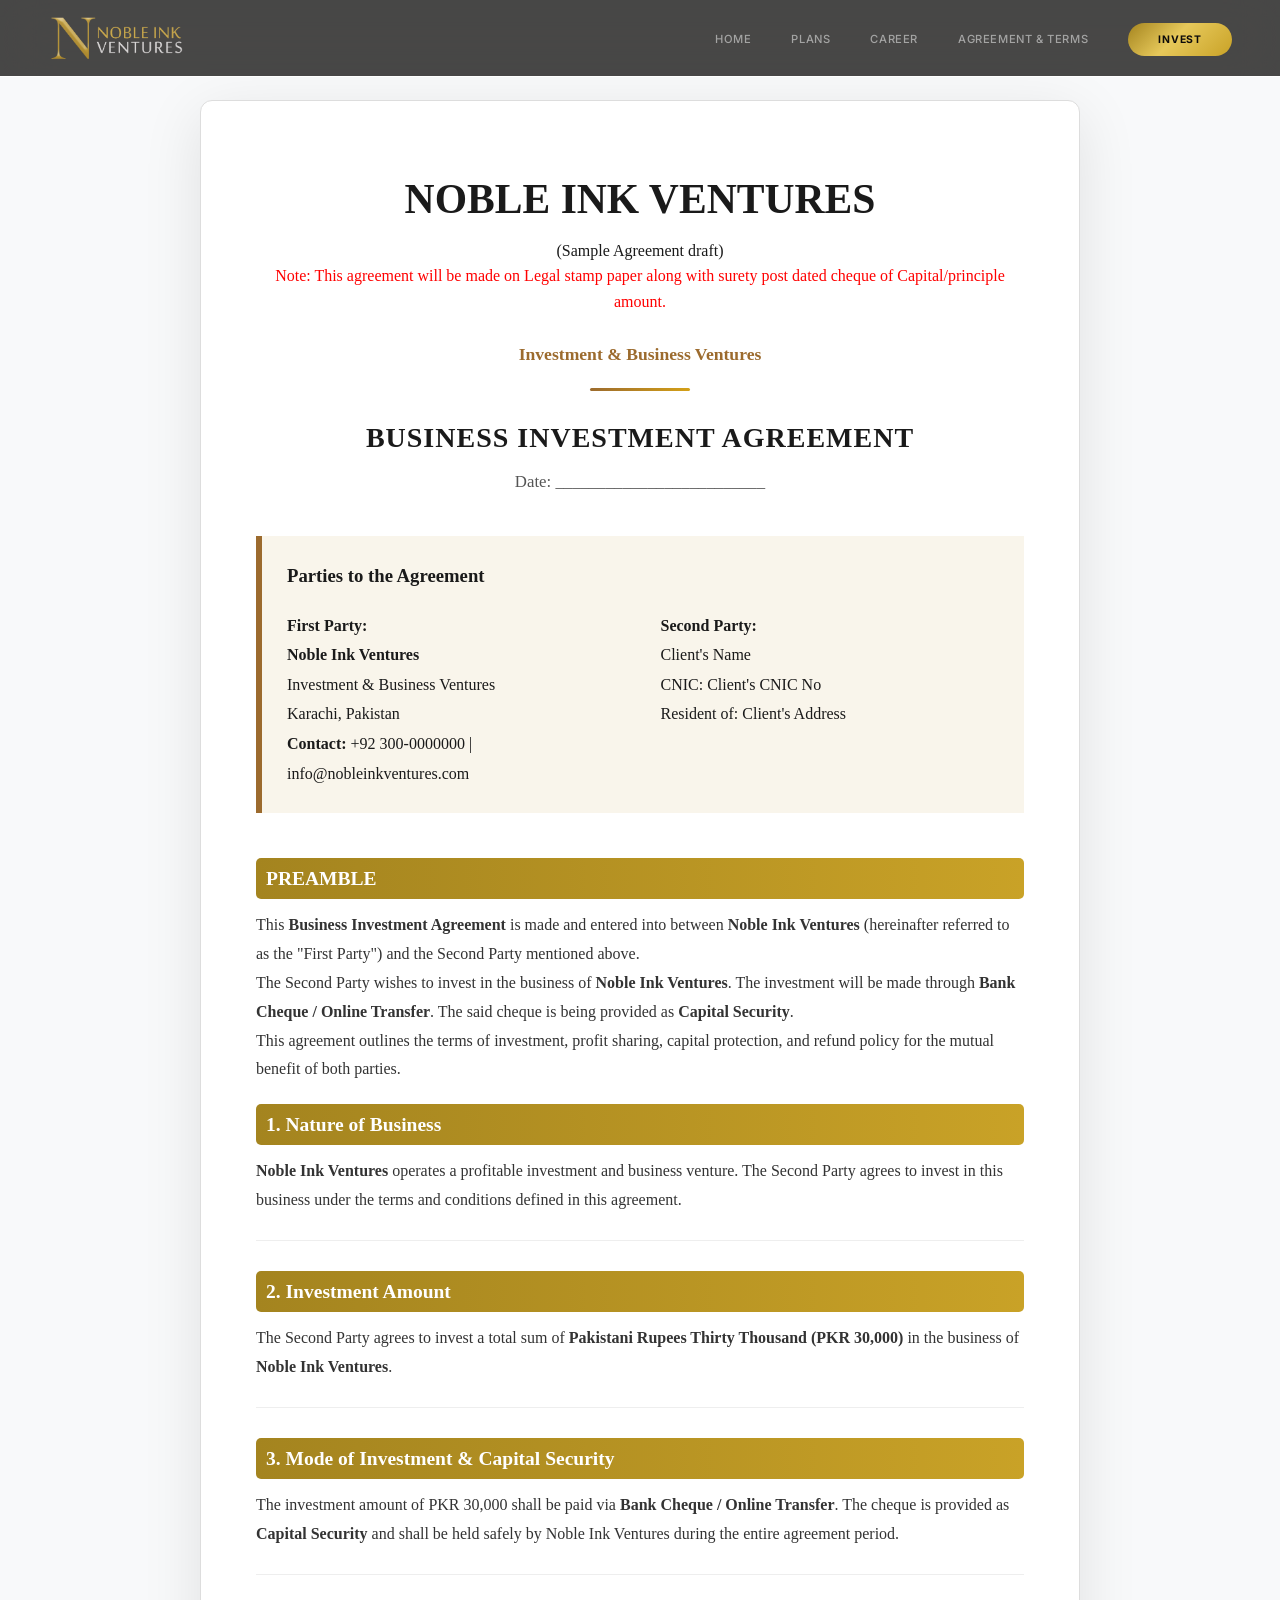
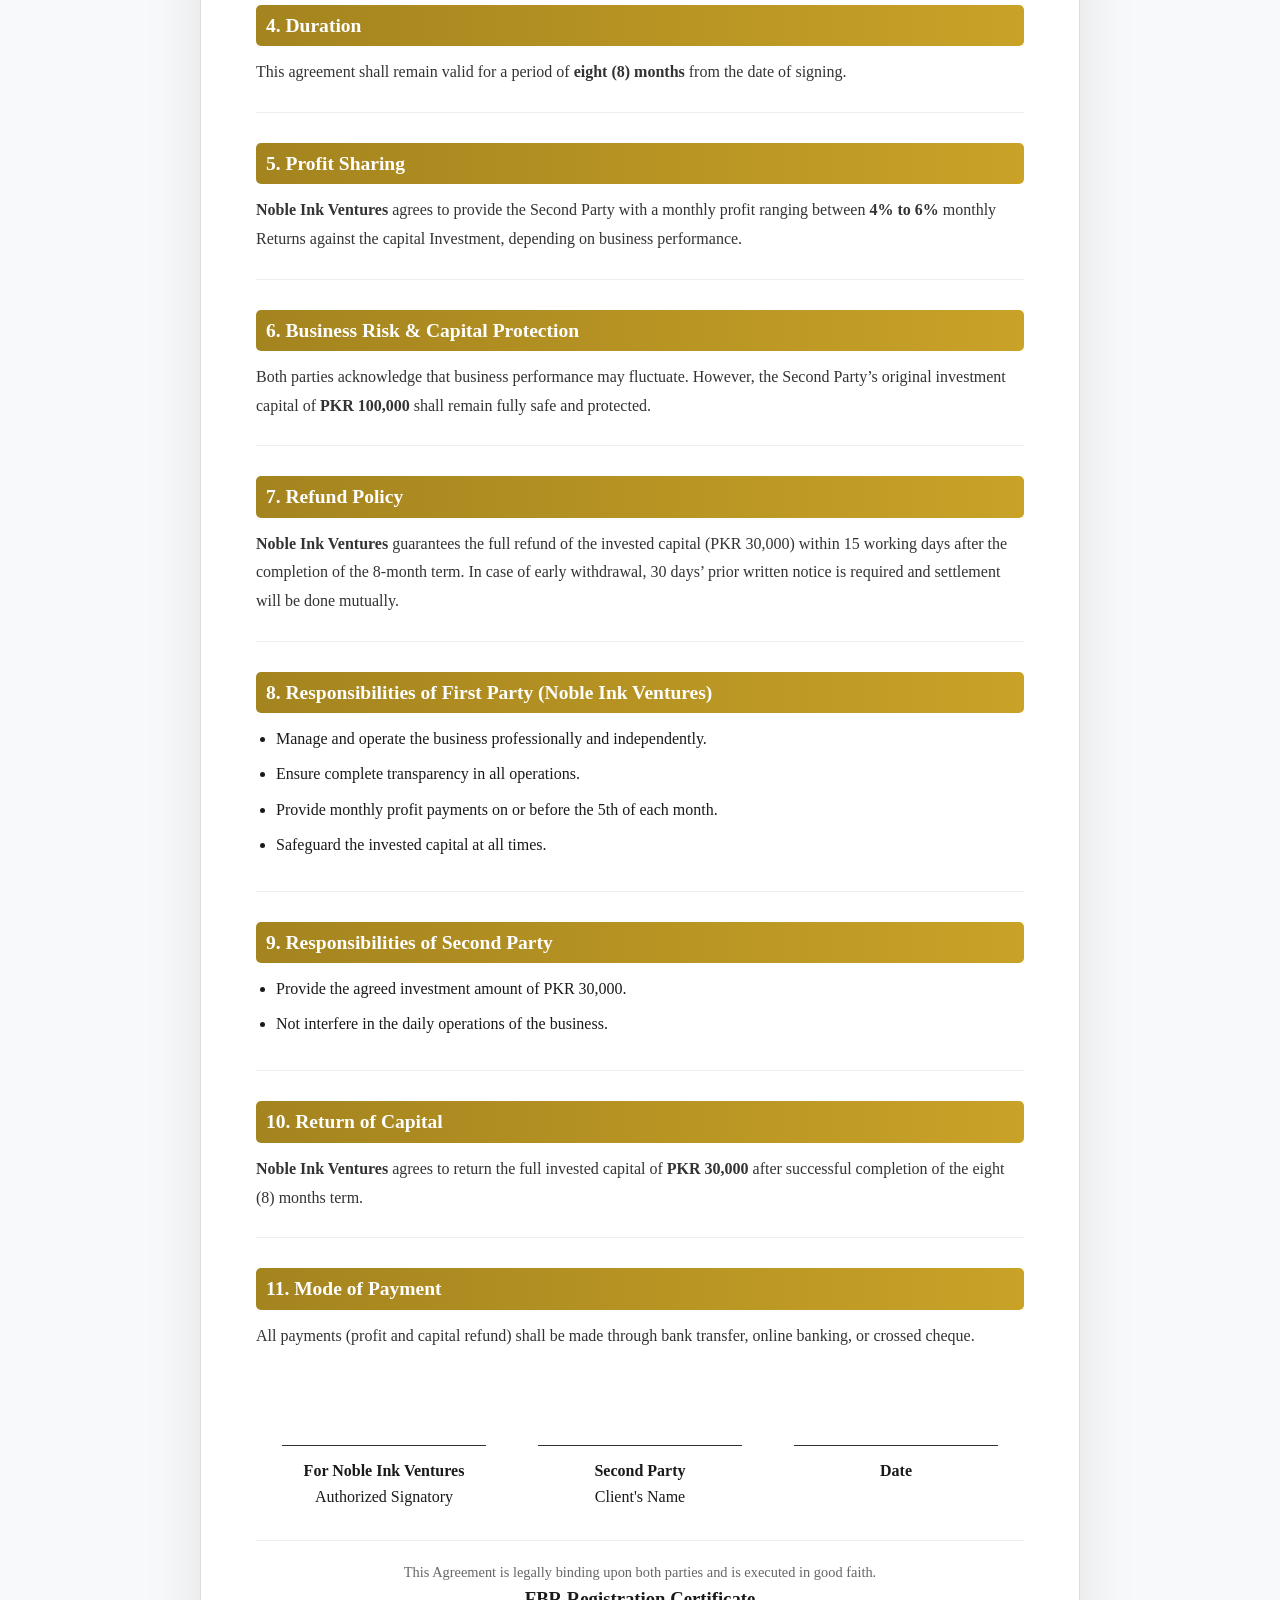
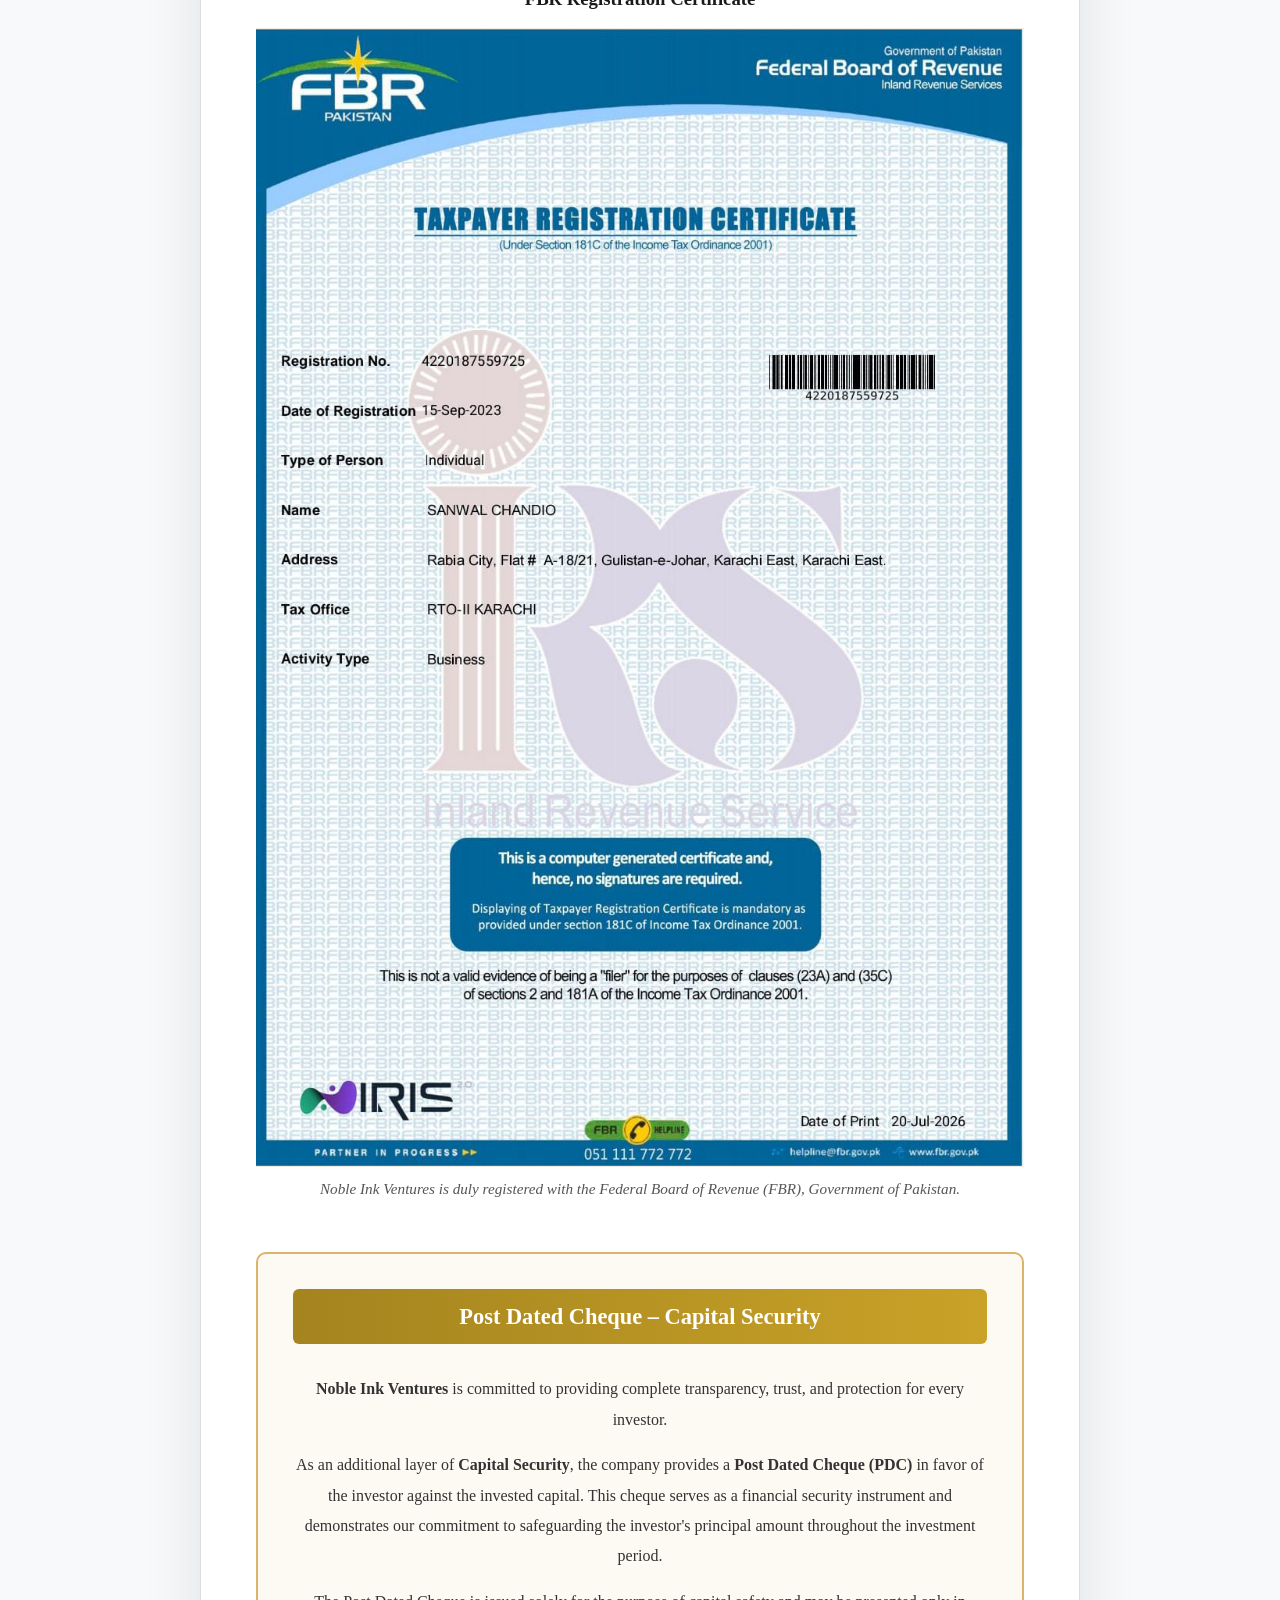
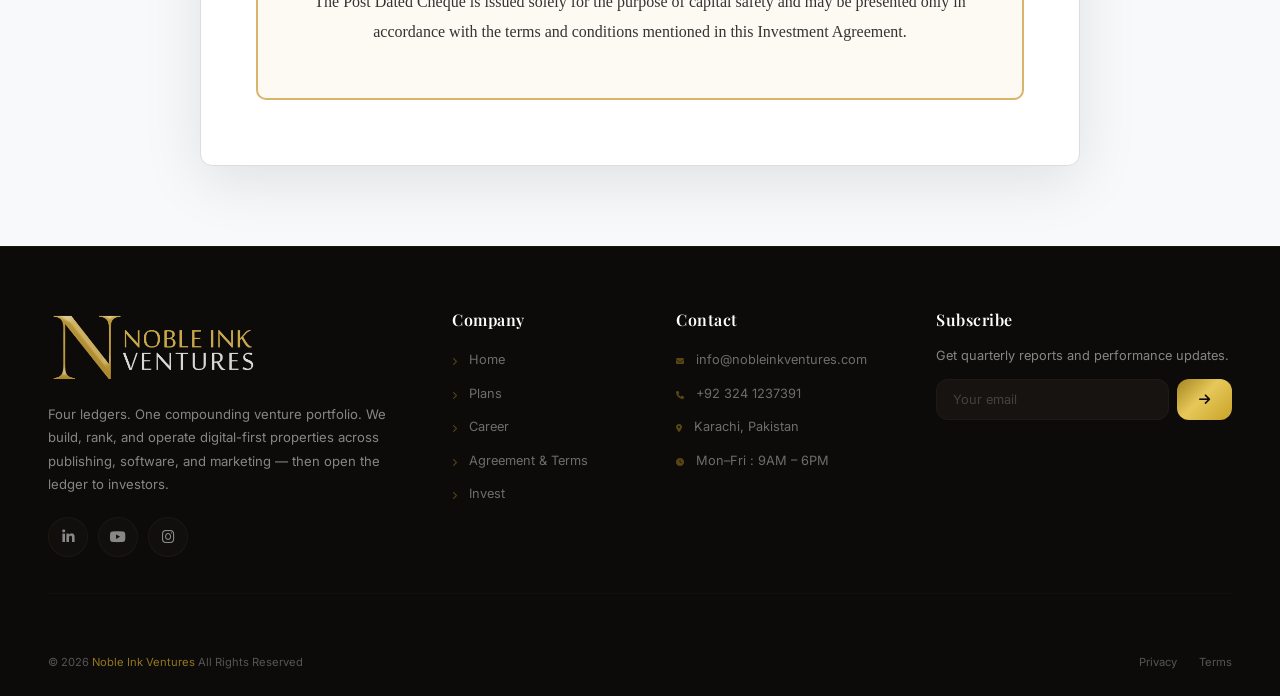
==== agreement-and-terms.html @ e8845a48 "Add files via upload" ====
<!DOCTYPE html>
<html lang="en">
<head>
    <meta charset="UTF-8" />
    <meta name="viewport" content="width=device-width, initial-scale=1.0" />
    <title>Noble Ink Ventures — Four Ledgers. One Portfolio.</title>

    <!-- Font Awesome 6 -->
    <link rel="stylesheet" href="https://cdnjs.cloudflare.com/ajax/libs/font-awesome/6.0.0-beta3/css/all.min.css" />

    <!-- Google Fonts -->
    <link rel="preconnect" href="https://fonts.googleapis.com" />
    <link rel="preconnect" href="https://fonts.gstatic.com" crossorigin />
    <link href="https://fonts.googleapis.com/css2?family=Playfair+Display:ital,wght@0,400;0,500;0,600;0,700;0,800;0,900;1,400;1,600;1,700&family=Inter:wght@300;400;500;600;700;800;900&family=Cormorant+Garamond:ital,wght@0,500;0,600;1,500&display=swap" rel="stylesheet" />

   <link rel="stylesheet" href="style.css">
</head>
<body>

    <!-- ========== NAVIGATION ========== -->
    <nav id="navbar" role="navigation" aria-label="Main navigation">
        <div class="container nav-inner">
            <a href="index.html" class="nav-logo" aria-label="Noble Ink Ventures Home">
                <img src="images/logo.png" alt="Noble Ink Ventures Logo" />
            </a>

            <ul class="nav-links" id="navLinks" role="menubar">
                <li role="none"><a href="index.html" role="menuitem" class="active">Home</a></li>
                <li role="none"><a href="plans.html" role="menuitem">Plans</a></li>
                <li role="none"><a href="#" role="menuitem">Career</a></li>
                <li role="none"><a href="agreement-and-terms.html" role="menuitem">Agreement & Terms</a></li>
                <li role="none"><a href="#" role="menuitem" class="nav-cta">Invest</a></li>
            </ul>

            <button class="nav-toggle" id="navToggle" aria-label="Toggle navigation" aria-expanded="false">
                <span></span>
                <span></span>
                <span></span>
            </button>
        </div>
    </nav>

    <!-- ============================================================
           LEGAL AGREEMENT (White Background)
        ============================================================ -->
<section class="legal-agreement" id="legal">
    <div class="container">
        <div class="legal-wrapper">
            
            <!-- Header -->
            <div class="legal-header">
                <h1>NOBLE INK VENTURES</h1>
                <span>(Sample Agreement draft)</span>
                <p style="color: red;">Note: This agreement will be made on Legal stamp paper along with surety post dated cheque of Capital/principle amount.</p> <br>
                <p class="legal-subtitle">Investment & Business Ventures</p>
                <div class="legal-divider"></div>
                <h2 class="document-title">BUSINESS INVESTMENT AGREEMENT</h2>
                <p class="agreement-date">Date: _________________________</p>
            </div>

            <!-- Parties -->
            <div class="legal-intro">
                <h3>Parties to the Agreement</h3>
                <div class="parties-grid">
                    <div class="party">
                        <strong>First Party:</strong><br>
                        <strong>Noble Ink Ventures</strong><br>
                        Investment & Business Ventures<br>
                        Karachi, Pakistan<br>
                        <strong>Contact:</strong> +92 300-0000000 | info@nobleinkventures.com
                    </div>
                    <div class="party">
                        <strong>Second Party:</strong><br>
                        Client's Name<br>
                        CNIC: Client's CNIC No<br>
                        Resident of: Client's Address
                    </div>
                </div>
            </div>

            <!-- Preamble -->
            <div class="legal-preamble">
                <h3>PREAMBLE</h3>
                <p>This <strong>Business Investment Agreement</strong> is made and entered into between <strong>Noble Ink Ventures</strong> (hereinafter referred to as the "First Party") and the Second Party mentioned above.</p>
                <p>The Second Party wishes to invest in the business of <strong>Noble Ink Ventures</strong>. The investment will be made through <strong>Bank Cheque / Online Transfer</strong>. The said cheque is being provided as <strong>Capital Security</strong>.</p>
                <p>This agreement outlines the terms of investment, profit sharing, capital protection, and refund policy for the mutual benefit of both parties.</p>
            </div>

            <!-- Agreement Body -->
            <div class="legal-body">

                <div class="legal-section">
                    <h3>1. Nature of Business</h3>
                    <p><strong>Noble Ink Ventures</strong> operates a profitable investment and business venture. The Second Party agrees to invest in this business under the terms and conditions defined in this agreement.</p>
                </div>

                <div class="legal-section">
                    <h3>2. Investment Amount</h3>
                    <p>The Second Party agrees to invest a total sum of <strong>Pakistani Rupees Thirty Thousand (PKR 30,000)</strong> in the business of <strong>Noble Ink Ventures</strong>.</p>
                </div>

                <div class="legal-section">
                    <h3>3. Mode of Investment &amp; Capital Security</h3>
                    <p>The investment amount of PKR 30,000 shall be paid via <strong>Bank Cheque / Online Transfer</strong>. The cheque is provided as <strong>Capital Security</strong> and shall be held safely by Noble Ink Ventures during the entire agreement period.</p>
                </div>

                <div class="legal-section">
                    <h3>4. Duration</h3>
                    <p>This agreement shall remain valid for a period of <strong>eight (8) months</strong> from the date of signing.</p>
                </div>

                <div class="legal-section">
                    <h3>5. Profit Sharing</h3>
                    <p><strong>Noble Ink Ventures</strong> agrees to provide the Second Party with a monthly profit ranging between <strong>4% to 6% </strong> monthly Returns against the capital Investment, depending on business performance.</p>
                </div>

                <div class="legal-section">
                    <h3>6. Business Risk &amp; Capital Protection</h3>
                    <p>Both parties acknowledge that business performance may fluctuate. However, the Second Party’s original investment capital of <strong>PKR 100,000</strong> shall remain fully safe and protected.</p>
                </div>

                <div class="legal-section">
                    <h3>7. Refund Policy</h3>
                    <p><strong>Noble Ink Ventures</strong> guarantees the full refund of the invested capital (PKR 30,000) within 15 working days after the completion of the 8-month term. In case of early withdrawal, 30 days’ prior written notice is required and settlement will be done mutually.</p>
                </div>

                <div class="legal-section">
                    <h3>8. Responsibilities of First Party (Noble Ink Ventures)</h3>
                    <ul>
                        <li>Manage and operate the business professionally and independently.</li>
                        <li>Ensure complete transparency in all operations.</li>
                        <li>Provide monthly profit payments on or before the 5th of each month.</li>
                        <li>Safeguard the invested capital at all times.</li>
                    </ul>
                </div>

                <div class="legal-section">
                    <h3>9. Responsibilities of Second Party</h3>
                    <ul>
                        <li>Provide the agreed investment amount of PKR 30,000.</li>
                        <li>Not interfere in the daily operations of the business.</li>
                    </ul>
                </div>

                <div class="legal-section">
                    <h3>10. Return of Capital</h3>
                    <p><strong>Noble Ink Ventures</strong> agrees to return the full invested capital of <strong>PKR 30,000</strong> after successful completion of the eight (8) months term.</p>
                </div>

                <div class="legal-section">
                    <h3>11. Mode of Payment</h3>
                    <p>All payments (profit and capital refund) shall be made through bank transfer, online banking, or crossed cheque.</p>
                </div>

              

            </div>

            <!-- Signatures -->
            <div class="legal-signatures">
                <div class="signature-block">
                    <div class="signature-line"></div>
                    <p><strong>For Noble Ink Ventures</strong><br>Authorized Signatory</p>
                </div>
                <div class="signature-block">
                    <div class="signature-line"></div>
                    <p><strong>Second Party</strong><br>Client's Name</p>
                </div>
                <div class="signature-block">
                    <div class="signature-line"></div>
                    <p><strong>Date</strong></p>
                </div>
            </div>
            

            <div class="legal-footer">
                <p>This Agreement is legally binding upon both parties and is executed in good faith.</p>
            </div>
              <!-- FBR Certificate -->
                <div class="certificate-section">
                    <h3>FBR Registration Certificate</h3>
                    <img src="images/fbr-certificate.jpeg" alt="FBR Certificate - Noble Ink Ventures" class="fbr-certificate">
                    <p class="cert-note">Noble Ink Ventures is duly registered with the Federal Board of Revenue (FBR), Government of Pakistan.</p>
                </div>

                <!-- Post Dated Cheque Security -->
<div class="cheque-security-section">
    <h3>Post Dated Cheque – Capital Security</h3>

    <div class="cheque-security-content">
        <!-- <img src="images/post-dated-cheque.jpg"
            alt="Post Dated Cheque - Capital Security"
            class="cheque-image"> -->

        <div class="cheque-text">
            <p>
                <strong>Noble Ink Ventures</strong> is committed to providing complete
                transparency, trust, and protection for every investor.
            </p>

            <p>
                As an additional layer of <strong>Capital Security</strong>, the company
                provides a <strong>Post Dated Cheque (PDC)</strong> in favor of the investor
                against the invested capital. This cheque serves as a financial security
                instrument and demonstrates our commitment to safeguarding the investor's
                principal amount throughout the investment period.
            </p>

            <p>
                The Post Dated Cheque is issued solely for the purpose of capital safety
                and may be presented only in accordance with the terms and conditions
                mentioned in this Investment Agreement.
            </p>
        </div>
    </div>
</div>


        </div>
    </div>
</section>
    <!-- ========== FOOTER (Dark) - Enhanced ========== -->
    <footer>
        <div class="container">

            <div class="footer-grid">

                <div class="footer-brand">
                    <div class="footer-logo">
                        <img src="images/logo.png" alt="Noble Ink Ventures" />
                    </div>
                    <p>
                        Four ledgers. One compounding venture portfolio. We build, rank, and operate
                        digital-first properties across publishing, software, and marketing — then
                        open the ledger to investors.
                    </p>

                    <div class="footer-socials">
                        <a href="#" aria-label="LinkedIn"><i class="fab fa-linkedin-in"></i></a>
                        <a href="#" aria-label="YouTube"><i class="fab fa-youtube"></i></a>
                        <a href="#" aria-label="Instagram"><i class="fab fa-instagram"></i></a>
                    </div>
                </div>

                <div class="footer-col">
                    <h4>Company</h4>
                    <ul>
                        <li><a href="index.html"><i class="fas fa-chevron-right"></i> Home</a></li>
                        <li><a href="plans.html"><i class="fas fa-chevron-right"></i> Plans</a></li>
                        <li><a href="#"><i class="fas fa-chevron-right"></i> Career</a></li>
                        <li><a href="agreement-and-terms.html"><i class="fas fa-chevron-right"></i> Agreement & Terms</a></li>
                        <li><a href="#"><i class="fas fa-chevron-right"></i> Invest</a></li>
                    </ul>
                </div>

                <div class="footer-col">
                    <h4>Contact</h4>
                    <ul>
                        <li>
                            <a href="mailto:info@nobleinkventures.com">
                                <i class="fas fa-envelope"></i> info@nobleinkventures.com
                            </a>
                        </li>
                        <li>
                            <a href="tel:+923241237391">
                                <i class="fas fa-phone"></i> +92 324 1237391
                            </a>
                        </li>
                        <li>
                            <a href="#">
                                <i class="fas fa-location-dot"></i> Karachi, Pakistan
                            </a>
                        </li>
                        <li>
                            <a href="#">
                                <i class="fas fa-clock"></i> Mon–Fri : 9AM – 6PM
                            </a>
                        </li>
                    </ul>
                </div>

                <div class="footer-col footer-newsletter">
                    <h4>Subscribe</h4>
                    <p>Get quarterly reports and performance updates.</p>
                    <div class="newsletter-form">
                        <input type="email" placeholder="Your email" />
                        <button><i class="fas fa-arrow-right"></i></button>
                    </div>
                </div>

            </div>

            <div class="footer-bottom">
                <div class="footer-copy">
                    &copy; 2026 <span class="gold-text">Noble Ink Ventures</span> All Rights Reserved
                </div>

                <div class="footer-legal">
                    <a href="#">Privacy</a>
                    <a href="#">Terms</a>
                </div>
            </div>

        </div>
    </footer>

    <!-- ========== JAVASCRIPT ========== -->
    <script>
        // ---- Mobile nav toggle ----
        const toggle = document.getElementById('navToggle');
        const navLinks = document.getElementById('navLinks');

        toggle.addEventListener('click', () => {
            const isOpen = navLinks.classList.toggle('open');
            toggle.classList.toggle('open');
            toggle.setAttribute('aria-expanded', isOpen);
        });

        navLinks.querySelectorAll('a').forEach(link => {
            link.addEventListener('click', () => {
                navLinks.classList.remove('open');
                toggle.classList.remove('open');
                toggle.setAttribute('aria-expanded', 'false');
            });
        });

        // ---- Navbar scroll effect ----
        const navbar = document.getElementById('navbar');
        window.addEventListener('scroll', () => {
            if (window.pageYOffset > 40) {
                navbar.classList.add('scrolled');
            } else {
                navbar.classList.remove('scrolled');
            }
        });

        // ---- Active nav link on scroll ----
        const sections = document.querySelectorAll('section[id]');
        const navLinksAll = navLinks.querySelectorAll('a:not(.nav-cta)');

        window.addEventListener('scroll', () => {
            let current = '';
            sections.forEach(section => {
                const sectionTop = section.offsetTop - 140;
                if (window.pageYOffset >= sectionTop) {
                    current = section.getAttribute('id');
                }
            });

            navLinksAll.forEach(link => {
                link.classList.remove('active');
                if (link.getAttribute('href') === '#' + current) {
                    link.classList.add('active');
                }
                if (current === '' && link.getAttribute('href') === '#home') {
                    link.classList.add('active');
                }
            });
        });

        // ---- Smooth anchor scroll ----
        document.querySelectorAll('a[href^="#"]').forEach(anchor => {
            anchor.addEventListener('click', function(e) {
                const targetId = this.getAttribute('href');
                if (targetId === '#') return;
                const target = document.querySelector(targetId);
                if (target) {
                    e.preventDefault();
                    target.scrollIntoView({ behavior: 'smooth', block: 'start' });
                }
            });
        });

        // ---- Dynamic year ----
        const yearSpan = document.querySelector('.footer-copy');
        if (yearSpan) {
            yearSpan.innerHTML = yearSpan.innerHTML.replace('2026', new Date().getFullYear());
        }

        // ---- Scroll reveal ----
        const revealTargets = document.querySelectorAll(
            '.guarantee-item, .asset-block, .traction-item, .testimonial-card, .market-tile, .process-step, .fbr-image-wrap'
        );
        const observer = new IntersectionObserver((entries) => {
            entries.forEach(entry => {
                if (entry.isIntersecting) {
                    entry.target.style.opacity = '1';
                    entry.target.style.transform = 'translateY(0)';
                }
            });
        }, { threshold: 0.1 });

        revealTargets.forEach((card, i) => {
            card.style.opacity = '0';
            card.style.transform = 'translateY(20px)';
            card.style.transition =
                `opacity 0.6s ease ${(i % 8) * 0.06}s, transform 0.6s ease ${(i % 8) * 0.06}s`;
            observer.observe(card);
        });
    </script>

</body>
</html>
---- style.css ----
/* ============================================================
                   RESET & BASE
                ============================================================ */
        *,
        *::before,
        *::after {
            margin: 0;
            padding: 0;
            box-sizing: border-box;
        }

        :root {
            --black: #0d0b0a;
            --black-light: #161311;
            --black-card: #1e1a17;
            --black-soft: #26211d;
            --white: #ffffff;
            --white-off: #f5f1e9;
            --paper: #eee8dd;
            --gold: #c9a227;
            --gold-light: #e8cf6a;
            --gold-dark: #a4841f;
            --gold-pale: rgba(201, 162, 39, 0.06);
            --gold-glow: rgba(201, 162, 39, 0.10);
            --gold-glow-strong: rgba(201, 162, 39, 0.18);
            --gold-gradient: linear-gradient(135deg, #a4841f 0%, #e6c85a 45%, #c9a227 100%);
            --shadow-dark: 0 40px 100px rgba(0, 0, 0, 0.50);
            --shadow-light: 0 4px 30px rgba(0, 0, 0, 0.04);
            --radius: 20px;
            --radius-sm: 12px;
            --radius-full: 100px;
            --font-serif: 'Playfair Display', serif;
            --font-display: 'Cormorant Garamond', serif;
            --font-sans: 'Inter', sans-serif;
            --transition: 0.5s cubic-bezier(0.23, 1, 0.32, 1);
        }

        html {
            scroll-behavior: smooth;
        }

        body {
            font-family: var(--font-sans);
            background-color: var(--black);
            color: var(--white);
            line-height: 1.6;
            overflow-x: hidden;
            -webkit-font-smoothing: antialiased;
            -moz-osx-font-smoothing: grayscale;
        }

        a {
            text-decoration: none;
            color: inherit;
        }

        img {
            max-width: 100%;
            display: block;
        }

        .container {
            max-width: 1240px;
            margin: 0 auto;
            padding: 0 28px;
        }

        /* ============================================================
                   SCROLLBAR
                ============================================================ */
        ::-webkit-scrollbar {
            width: 4px;
        }
        ::-webkit-scrollbar-track {
            background: var(--black);
        }
        ::-webkit-scrollbar-thumb {
            background: var(--gold);
            border-radius: 10px;
        }

        /* ============================================================
                   TYPOGRAPHY HELPERS
                ============================================================ */
        .gold-text {
            color: var(--gold);
        }

        .gold-gradient-text {
            background: var(--gold-gradient);
            -webkit-background-clip: text;
            -webkit-text-fill-color: transparent;
            background-clip: text;
        }

        .section-eyebrow {
            display: inline-flex;
            align-items: center;
            gap: 14px;
            font-size: 0.6rem;
            text-transform: uppercase;
            letter-spacing: 4px;
            color: var(--gold);
            font-weight: 600;
            margin-bottom: 14px;
            font-family: var(--font-sans);
        }

        .section-eyebrow .line {
            width: 40px;
            height: 1.5px;
            background: var(--gold);
            opacity: 0.3;
        }

        .section-eyebrow.gold-dark {
            color: var(--gold-dark);
        }
        .section-eyebrow.gold-dark .line {
            background: var(--gold-dark);
            opacity: 0.4;
        }

        .section-heading {
            font-family: var(--font-serif);
            font-weight: 700;
            line-height: 1.08;
            color: var(--white);
            letter-spacing: -0.02em;
        }

        .section-heading .gold {
            color: var(--gold);
        }

        .section-intro {
            font-size: 1rem;
            color: rgba(255, 255, 255, 0.7);
            max-width: 660px;
            line-height: 1.8;
            font-weight: 400;
        }

        /* Light section overrides */
        .section-light {
            background: var(--white-off);
            color: var(--black);
        }

        .section-light .section-eyebrow {
            color: var(--gold-dark);
        }
        .section-light .section-eyebrow .line {
            background: var(--gold-dark);
            opacity: 0.4;
        }
        .section-light .section-heading {
            color: var(--black);
        }
        .section-light .section-heading .gold {
            color: var(--gold-dark);
        }
        .section-light .section-intro {
            color: rgba(0, 0, 0, 0.6);
        }

        /* ============================================================
                   BUTTONS
                ============================================================ */
        .btn-primary {
            display: inline-flex;
            align-items: center;
            gap: 12px;
            background: var(--gold-gradient);
            color: var(--black);
            font-weight: 700;
            font-size: 0.8rem;
            padding: 14px 40px;
            border-radius: var(--radius-full);
            transition: var(--transition);
            border: none;
            letter-spacing: 0.3px;
            cursor: pointer;
            font-family: var(--font-sans);
            position: relative;
            overflow: hidden;
            box-shadow: 0 4px 24px rgba(201, 162, 39, 0.15);
        }

        .btn-primary::before {
            content: '';
            position: absolute;
            inset: 0;
            background: linear-gradient(135deg, rgba(255, 255, 255, 0.25), transparent);
            opacity: 0;
            transition: var(--transition);
        }

        .btn-primary:hover::before {
            opacity: 1;
        }

        .btn-primary:hover {
            transform: translateY(-3px);
            box-shadow: 0 16px 48px rgba(201, 162, 39, 0.25);
        }

        .btn-secondary {
            display: inline-flex;
            align-items: center;
            gap: 12px;
            background: rgba(255, 255, 255, 0.04);
            color: var(--white);
            font-weight: 600;
            font-size: 0.8rem;
            padding: 14px 40px;
            border-radius: var(--radius-full);
            border: 1.5px solid rgba(255, 255, 255, 0.08);
            transition: var(--transition);
            letter-spacing: 0.3px;
            cursor: pointer;
            font-family: var(--font-sans);
            backdrop-filter: blur(6px);
        }

        .btn-secondary:hover {
            border-color: var(--gold);
            color: var(--gold);
            transform: translateY(-3px);
            box-shadow: 0 16px 48px rgba(201, 162, 39, 0.04);
            background: rgba(201, 162, 39, 0.04);
        }

        .btn-light {
            display: inline-flex;
            align-items: center;
            gap: 12px;
            background: var(--black);
            color: var(--white);
            font-weight: 700;
            font-size: 0.8rem;
            padding: 14px 40px;
            border-radius: var(--radius-full);
            transition: var(--transition);
            border: 1.5px solid rgba(0, 0, 0, 0.06);
            cursor: pointer;
            font-family: var(--font-sans);
        }

        .btn-light:hover {
            border-color: var(--gold-dark);
            color: var(--gold-dark);
            transform: translateY(-3px);
            box-shadow: 0 16px 48px rgba(201, 162, 39, 0.04);
            background: rgba(201, 162, 39, 0.02);
        }

        /* ============================================================
                   NAVIGATION
                ============================================================ */
        nav {
            position: fixed;
            top: 0;
            left: 0;
            width: 100%;
            z-index: 1000;
            padding: 12px 0;
            background: rgba(13, 11, 10, 0.75);
            backdrop-filter: blur(24px) saturate(1.4);
            border-bottom: 1px solid rgba(255, 255, 255);
            transition: var(--transition);
        }

        nav.scrolled {
            background: rgba(13, 11, 10, 0.95);
            border-bottom-color: rgba(201, 162, 39, 0.05);
            box-shadow: 0 8px 48px rgba(0, 0, 0, 0.5);
        }

        .nav-inner {
            display: flex;
            align-items: center;
            justify-content: space-between;
        }

        .nav-logo {
            display: flex;
            align-items: center;
            gap: 12px;
        }

        .nav-logo img {
            height: 52px;
            transition: var(--transition);
        }

        .nav-logo:hover img {
            filter: brightness(1.1);
        }

        .nav-links {
            display: flex;
            align-items: center;
            gap: 40px;
            list-style: none;
        }

        .nav-links a {
            font-size: 0.7rem;
            font-weight: 500;
            color: rgba(255, 255, 255, 0.5);
            transition: var(--transition);
            letter-spacing: 0.6px;
            position: relative;
            font-family: var(--font-sans);
            text-transform: uppercase;
        }

        .nav-links a::after {
            content: '';
            position: absolute;
            bottom: -6px;
            left: 0;
            width: 0%;
            height: 2px;
            background: var(--gold-gradient);
            transition: var(--transition);
            border-radius: 4px;
        }

        .nav-links a:hover {
            color: var(--white);
        }
        .nav-links a:hover::after {
            width: 100%;
        }
        .nav-links a.active {
            color: var(--white);
        }
        .nav-links a.active::after {
            width: 100%;
        }

        .nav-cta {
            background: var(--gold-gradient);
            color: var(--black) !important;
            padding: 10px 30px !important;
            border-radius: var(--radius-full);
            font-weight: 700 !important;
            font-size: 0.65rem !important;
            text-transform: uppercase;
            letter-spacing: 0.8px !important;
            transition: var(--transition);
        }

        .nav-cta::after {
            display: none !important;
        }

        .nav-cta:hover {
            transform: scale(1.04) !important;
            box-shadow: 0 8px 32px rgba(201, 162, 39, 0.2);
            color: var(--black) !important;
        }

        .nav-toggle {
            display: none;
            flex-direction: column;
            gap: 5px;
            cursor: pointer;
            background: none;
            border: none;
            padding: 4px;
            z-index: 1001;
        }

        .nav-toggle span {
            display: block;
            width: 26px;
            height: 2.5px;
            background: var(--white);
            border-radius: 2px;
            transition: var(--transition);
        }

        .nav-toggle.open span:nth-child(1) {
            transform: rotate(45deg) translate(5px, 5px);
        }
        .nav-toggle.open span:nth-child(2) {
            opacity: 0;
        }
        .nav-toggle.open span:nth-child(3) {
            transform: rotate(-45deg) translate(5px, -5px);
        }

        /* ============================================================
                   HERO (Dark)
                ============================================================ */
        .hero {
            min-height: 100vh;
            display: flex;
            align-items: center;
            padding: 140px 0 60px;
            position: relative;
            overflow: hidden;
            background: var(--black);
        }

        .hero::before {
            content: '';
            position: absolute;
            top: -30%;
            right: -10%;
            width: 700px;
            height: 700px;
            background: radial-gradient(circle, rgba(201, 162, 39, 0.04) 0%, transparent 70%);
            border-radius: 50%;
            pointer-events: none;
        }

        .hero::after {
            content: '';
            position: absolute;
            bottom: -20%;
            left: -5%;
            width: 500px;
            height: 500px;
            background: radial-gradient(circle, rgba(201, 162, 39, 0.025) 0%, transparent 70%);
            border-radius: 50%;
            pointer-events: none;
        }

        .hero-grid {
            display: grid;
            grid-template-columns: 1fr 1fr;
            gap: 60px;
            align-items: center;
            position: relative;
            z-index: 2;
        }

        .hero-content {
            display: flex;
            flex-direction: column;
            gap: 20px;
        }

        .hero-badge {
            display: inline-flex;
            align-items: center;
            gap: 10px;
            background: rgba(201, 162, 39, 0.07);
            border: 1px solid rgba(201, 162, 39, 0.08);
            color: var(--gold-light);
            font-size: 0.5rem;
            font-weight: 600;
            text-transform: uppercase;
            letter-spacing: 2.5px;
            padding: 8px 22px;
            border-radius: var(--radius-full);
            width: fit-content;
            font-family: var(--font-sans);
        }

        .hero-badge i {
            font-size: 0.6rem;
            opacity: 0.6;
        }

        .hero h1 {
            font-family: var(--font-serif);
            font-size: 58px;
            font-weight: 800;
            line-height: 1.02;
            color: var(--white);
            letter-spacing: -0.03em;
        }

        .hero h1 .gold {
            color: var(--gold);
            position: relative;
        }

        .hero h1 .gold::after {
            content: '';
            position: absolute;
            bottom: 4px;
            left: 0;
            width: 100%;
            height: 4px;
            background: var(--gold-gradient);
            opacity: 0.15;
            border-radius: 4px;
        }

        .hero p {
            font-size: 1.05rem;
            color: rgba(255, 255, 255, 0.6);
            max-width: 520px;
            line-height: 1.8;
            font-weight: 400;
        }

        .hero-actions {
            display: flex;
            flex-wrap: wrap;
            gap: 14px;
            margin-top: 6px;
        }

        .hero-stats {
            display: flex;
            flex-wrap: wrap;
            gap: 32px 48px;
            margin-top: 24px;
            padding-top: 28px;
            border-top: 1px solid rgba(255, 255, 255, 0.04);
        }

        .hero-stats .stat-item {
            display: flex;
            flex-direction: column;
        }

        .hero-stats .stat-number {
            font-family: var(--font-serif);
            font-size: 1.8rem;
            font-weight: 700;
            background: var(--gold-gradient);
            -webkit-background-clip: text;
            -webkit-text-fill-color: transparent;
            background-clip: text;
            letter-spacing: 0.5px;
        }

        .hero-stats .stat-label {
            font-size: 0.5rem;
            color: rgba(255, 255, 255, 0.35);
            text-transform: uppercase;
            letter-spacing: 0.8px;
            margin-top: 2px;
            font-weight: 500;
        }

        /* Hero Visual - Single Image */
        .hero-visual {
            display: flex;
            justify-content: center;
            align-items: center;
        }

        .hero-visual .img-wrap {
            width: 100%;
            max-width: 500px;
            border-radius: var(--radius);
            overflow: hidden;
            border: 1px solid rgba(255, 255, 255, 0.04);
            box-shadow: var(--shadow-dark);
            position: relative;
            background: var(--black-card);
        }

        .hero-visual .img-wrap img {
            width: 100%;
            height: auto;
            display: block;
            transition: var(--transition);
        }

        .hero-visual .img-wrap:hover img {
            transform: scale(1.02);
        }

        /* ============================================================
                   MARKET STRIP (Dark Accent)
                ============================================================ */
        .market-strip {
            background: var(--black-light);
            border-top: 1px solid rgba(255, 255, 255, 0.02);
            border-bottom: 1px solid rgba(255, 255, 255, 0.02);
            position: relative;
            padding: 0;
        }

        .market-strip-grid {
            display: grid;
            grid-template-columns: repeat(4, 1fr);
        }

        .market-tile {
            position: relative;
            aspect-ratio: 16/10;
            overflow: hidden;
            border-right: 1px solid rgba(255, 255, 255, 0.02);
            cursor: pointer;
        }

        .market-tile:last-child {
            border-right: none;
        }

        .market-tile img {
            width: 100%;
            height: 100%;
            object-fit: cover;
            filter: grayscale(50%) brightness(0.45);
            transition: var(--transition);
        }

        .market-tile:hover img {
            filter: grayscale(10%) brightness(0.6);
            transform: scale(1.08);
        }

        .market-tile::before {
            content: '';
            position: absolute;
            inset: 0;
            background: linear-gradient(180deg, rgba(13, 11, 10, 0.1) 0%, rgba(13, 11, 10, 0.8) 100%);
            z-index: 1;
        }

        .market-tile .market-label {
            position: absolute;
            bottom: 24px;
            left: 28px;
            z-index: 2;
        }

        .market-tile .market-label .market-code {
            font-size: 0.45rem;
            color: var(--gold-light);
            text-transform: uppercase;
            letter-spacing: 2px;
            font-weight: 600;
            display: block;
            margin-bottom: 2px;
            opacity: 0.6;
        }

        .market-tile .market-label .market-name {
            font-family: var(--font-serif);
            font-size: 1.2rem;
            font-weight: 700;
            color: var(--white);
        }

        /* ============================================================
                   GUARANTEE (Light) - Text + Gold Cards Row
                ============================================================ */
        .guarantee {
            padding: 100px 0 90px;
            background: var(--white-off);
            color: var(--black);
            position: relative;
            border-bottom: 1px solid rgba(0, 0, 0, 0.02);
        }

        .guarantee .section-eyebrow {
            color: var(--gold-dark);
        }
        .guarantee .section-eyebrow .line {
            background: var(--gold-dark);
            opacity: 0.4;
        }
        .guarantee .section-heading {
            color: var(--black);
        }
        .guarantee .section-heading .gold {
            color: var(--gold-dark);
        }
        .guarantee .section-intro {
            color: rgba(0, 0, 0, 0.6);
        }

        .guarantee-grid {
            display: grid;
            grid-template-columns: 1fr 1fr;
            gap: 60px;
            align-items: start;
        }

        .guarantee-left {
            display: flex;
            flex-direction: column;
            gap: 30px;
        }

        .guarantee-content .section-heading {
            font-size: clamp(2.4rem, 4vw, 3.2rem);
        }

        .guarantee-content .section-intro {
            font-size: 0.95rem;
            max-width: 100%;
        }

        .guarantee-content .highlight-text {
            color: var(--gold-dark);
            font-weight: 500;
        }

        /* Gold Cards Row */
        .guarantee-list-section{
            padding: 0 10px 60px;
        }
        .guarantee-list {
            display: flex;
            flex-direction: row;
            gap: 24px;
            width: 95%;
            max-width: 1200px;
            margin: 0 auto;
        }

        .guarantee-item {
    position: relative;
    overflow: hidden;
    border-radius: 18px;
    padding: 30px;
    flex: 1;
    display: flex;
    align-items: flex-end;
    gap: 18px;
    transition: 0.4s ease;
    background-size: cover;
    height: 300px;
    background-position: center;
    background-repeat: no-repeat;
    min-height: 220px;
    box-shadow: 0 10px 35px rgba(0,0,0,.12);
}

/* Different Background Images */
.guarantee-item:nth-child(1) {
    background-image: url("https://www.ipsmea.com/wp-content/uploads/2020/10/Cheque-2.jpg");
}

.guarantee-item:nth-child(2) {
    background-image: url("https://legiit-service.s3.amazonaws.com/51feaa5b847cc05c5a0ef838eef3ebee/d2b06f1af14c44a8b0d5b926bb5099b9.jpg");
}

/* Black Overlay */
.guarantee-item::before {
    content: "";
    position: absolute;
    inset: 0;
    background: linear-gradient(
        180deg,
        rgba(0,0,0,.55),
        rgba(0,0,0,.75)
    );
    z-index: 1;
    transition: .4s;
}

.guarantee-item:hover::before {
    background: linear-gradient(
        180deg,
        rgba(0,0,0,.40),
        rgba(0,0,0,.65)
    );
}

.guarantee-item:hover {
    transform: translateY(-8px);
    box-shadow: 0 18px 45px rgba(0,0,0,.25);
}

/* Keep Content Above Overlay */
.guarantee-item > * {
    position: relative;
    z-index: 2;
}

/* Icon */
.guarantee-item .item-icon{
    width:60px;
    height:60px;
    min-width:60px;
    border-radius:50%;
    background:rgba(255,255,255,.12);
    backdrop-filter:blur(8px);
    border:1px solid rgba(255,255,255,.18);
    display:flex;
    align-items:center;
    justify-content:center;
    color:#fff;
    font-size:1.4rem;
    transition:.4s;
}

.guarantee-item:hover .item-icon{
    background:#c9a227;
    color:#111;
    transform:rotate(-8deg) scale(1.08);
}

/* Heading */
.guarantee-item .item-body h4{
    color:#fff;
    font-size:1.25rem;
    font-weight:700;
    margin:0 0 10px;
    font-family:var(--font-serif);
}

/* Paragraph */
.guarantee-item .item-body p{
    color:rgba(255,255,255,.88);
    line-height:1.8;
    font-size:.95rem;
    margin-bottom:18px;
}

/* Tag */
.guarantee-item .tag{
    display:inline-flex;
    align-items:center;
    gap:8px;
    padding:8px 14px;
    border-radius:50px;
    background:rgba(201,162,39,.18);
    border:1px solid rgba(201,162,39,.35);
    color:#f6d76c;
    font-size:.72rem;
    font-weight:600;
    letter-spacing:1px;
    text-transform:uppercase;
}

.guarantee-item .tag i{
    color:#f6d76c;
}

/* Responsive */
@media (max-width:768px){

    .guarantee-item{
        min-height:auto;
        padding:24px;
    }

    .guarantee-item .item-icon{
        width:50px;
        height:50px;
        min-width:50px;
        font-size:1.2rem;
    }

    .guarantee-item .item-body h4{
        font-size:1.1rem;
    }

}

        .guarantee-image {
            display: flex;
            justify-content: center;
            align-items: center;
        }

        .guarantee-image img {
            width: 100%;
            max-width: 480px;
            border-radius: var(--radius);
            box-shadow: var(--shadow-light);
            border: 1px solid rgba(0, 0, 0, 0.02);
            transition: var(--transition);
        }

        .guarantee-image img:hover {
            transform: translateY(-4px);
            box-shadow: 0 20px 60px rgba(0, 0, 0, 0.04);
        }

        /* ============================================================
                   FOUNDER (Dark)
                ============================================================ */
        .founder {
            padding: 100px 0 90px;
            background: var(--black);
            position: relative;
        }

        .founder::before {
            content: '';
            position: absolute;
            top: 0;
            left: 0;
            width: 100%;
            height: 1px;
            background: linear-gradient(90deg, transparent, var(--gold), transparent);
            opacity: 0.03;
        }

        .founder-grid {
            display: grid;
            grid-template-columns: 0.8fr 1.2fr;
            gap: 60px;
            align-items: center;
        }

        .founder-photo-wrap {
            position: relative;
        }

        .founder-photo-wrap .founder-photo {
            width: 100%;
            aspect-ratio: 3/4;
            border-radius: var(--radius);
            overflow: hidden;
            border: 1px solid rgba(255, 255, 255, 0.04);
            box-shadow: var(--shadow-dark);
            position: relative;
        }

        .founder-photo-wrap .founder-photo img {
            width: 100%;
            height: 100%;
            object-fit: cover;
            filter: grayscale(30%);
            transition: var(--transition);
        }

        .founder-photo-wrap .founder-photo:hover img {
            filter: grayscale(0%);
            transform: scale(1.02);
        }

        .founder-photo-wrap .founder-photo::after {
            content: '';
            position: absolute;
            inset: 0;
            background: linear-gradient(180deg, transparent 50%, rgba(13, 11, 10, 0.85) 100%);
        }

        .founder-photo-wrap .founder-photo::before {
            content: '';
            position: absolute;
            top: 0;
            left: 0;
            right: 0;
            height: 3px;
            background: var(--gold-gradient);
            z-index: 2;
        }

        .founder-card-overlay {
            position: absolute;
            bottom: 24px;
            left: 24px;
            right: 24px;
            z-index: 2;
            display: flex;
            flex-direction: column;
            gap: 2px;
        }

        .founder-card-overlay .card-name {
            font-family: var(--font-serif);
            font-size: 1.5rem;
            font-weight: 700;
            color: var(--white);
        }

        .founder-card-overlay .card-title {
            font-size: 0.7rem;
            color: var(--gold-light);
            font-weight: 400;
            letter-spacing: 0.5px;
        }

        .founder-facts {
            display: grid;
            grid-template-columns: 1fr 1fr;
            gap: 8px 16px;
            margin-top: 24px;
        }

        .founder-facts li {
            list-style: none;
            font-size: 0.75rem;
            color: rgba(255, 255, 255, 0.5);
            display: flex;
            align-items: center;
            gap: 10px;
        }

        .founder-facts li i {
            color: var(--gold);
            width: 16px;
            font-size: 0.7rem;
            opacity: 0.6;
        }

        .founder-text .section-heading {
            font-size: clamp(2.2rem, 3.8vw, 3.2rem);
            margin-bottom: 18px;
        }

        .founder-text .section-heading .gold {
            color: var(--gold);
        }

        .founder-text p {
            color: rgba(255, 255, 255, 0.65);
            font-size: 0.98rem;
            line-height: 1.8;
            margin-bottom: 14px;
            font-weight: 400;
        }

        .founder-text p:last-child {
            margin-bottom: 0;
        }

        .founder-signature {
            margin-top: 24px;
            font-family: var(--font-display);
            font-style: italic;
            font-size: 1.8rem;
            background: var(--gold-gradient);
            -webkit-background-clip: text;
            -webkit-text-fill-color: transparent;
            background-clip: text;
        }

        /* ============================================================
                   DIGITAL ASSETS — Alternating Full-Width Blocks
                ============================================================ */
        .asset-block {
            padding: 100px 0 90px;
            position: relative;
            overflow: hidden;
        }

        .asset-block .asset-inner {
            display: flex;
            align-items: center;
            gap: 60px;
        }

        .asset-block .asset-inner.reverse {
            flex-direction: row-reverse;
        }

        .asset-block .asset-image {
            flex: 1;
            border-radius: var(--radius);
            overflow: hidden;
            box-shadow: var(--shadow-dark);
            position: relative;
        }

        .asset-block .asset-image img {
            width: 100%;
            height: 100%;
            object-fit: cover;
            aspect-ratio: 4/3;
            transition: var(--transition);
        }

        .asset-block .asset-image:hover img {
            transform: scale(1.03);
        }

        .asset-block .asset-content {
            flex: 1;
            display: flex;
            flex-direction: column;
            gap: 16px;
        }

        .asset-block .asset-number {
            font-family: var(--font-serif);
            font-size: 3rem;
            font-weight: 700;
            opacity: 0.08;
            line-height: 1;
            letter-spacing: 2px;
        }

        .asset-block.light .asset-number {
            color: var(--gold-dark);
        }
        .asset-block.dark .asset-number {
            color: var(--gold);
        }

        .asset-block .asset-content .eyebrow {
            font-size: 0.55rem;
            text-transform: uppercase;
            letter-spacing: 3px;
            font-weight: 600;
            opacity: 0.5;
        }

        .asset-block.light .asset-content .eyebrow {
            color: var(--gold-dark);
        }
        .asset-block.dark .asset-content .eyebrow {
            color: var(--gold-light);
        }

        .asset-block .asset-content h3 {
            font-family: var(--font-serif);
            font-size: 2.2rem;
            font-weight: 700;
            line-height: 1.1;
        }

        .asset-block.light .asset-content h3 {
            color: var(--black);
        }
        .asset-block.dark .asset-content h3 {
            color: var(--white);
        }

        .asset-block .asset-content h3 .gold {
            color: var(--gold);
        }
        .asset-block.light .asset-content h3 .gold {
            color: var(--gold-dark);
        }

        .asset-block .asset-content p {
            font-size: 0.95rem;
            line-height: 1.8;
            max-width: 520px;
        }

        .asset-block.light .asset-content p {
            color: rgba(0, 0, 0, 0.6);
        }
        .asset-block.dark .asset-content p {
            color: rgba(255, 255, 255, 0.6);
        }

        .asset-block .asset-tags {
            display: flex;
            flex-wrap: wrap;
            gap: 8px;
            margin-top: 6px;
        }

        .asset-block .asset-tags span {
            font-size: 0.45rem;
            text-transform: uppercase;
            letter-spacing: 1.5px;
            font-weight: 600;
            padding: 6px 16px;
            border-radius: var(--radius-full);
            border: 1px solid;
        }

        .asset-block.light .asset-tags span {
            color: var(--gold-dark);
            border-color: rgba(201, 162, 39, 0.15);
            background: rgba(201, 162, 39, 0.04);
        }

        .asset-block.dark .asset-tags span {
            color: var(--gold-light);
            border-color: rgba(201, 162, 39, 0.08);
            background: rgba(201, 162, 39, 0.04);
        }

        /* Light Block */
        .asset-block.light {
            background: var(--white-off);
            color: var(--black);
        }

        /* Dark Block */
        .asset-block.dark {
            background: var(--black-light);
            color: var(--white);
        }

        .asset-block.dark::before {
            content: '';
            position: absolute;
            top: 0;
            left: 0;
            right: 0;
            height: 1px;
            background: linear-gradient(90deg, transparent, var(--gold), transparent);
            opacity: 0.04;
        }

        /* ============================================================
                   PROCESS / PLAYBOOK (Dark) - Premium Gold Cards
                ============================================================ */
        .process-banner {
            padding: 80px 0 70px;
            background: white;
            color: black;
            border-top: 1px solid rgba(255, 255, 255, 0.02);
            border-bottom: 1px solid rgba(255, 255, 255, 0.02);
            position: relative;
        }

        .process-banner .section-eyebrow {
            color: var(--gold);
        }
        .process-banner .section-eyebrow .line {
            background: var(--gold);
            opacity: 0.3;
        }
        .process-banner .section-heading {
            color: var(--white);
        }
        .process-banner .section-heading .gold {
            color: var(--gold);
        }

        .process-header {
            text-align: center;
            margin-bottom: 48px;
        }

        .process-header .section-eyebrow {
            justify-content: center;
        }

        .process-header .section-heading {
            font-size: clamp(2.2rem, 3.8vw, 3rem);
            color: black;
        }

        .process-steps {
            display: grid;
            grid-template-columns: repeat(4, 1fr);
            gap: 20px;
            position: relative;
        }

        /* Connecting line */
        .process-steps::before {
            content: '';
            position: absolute;
            top: 40px;
            left: 12%;
            right: 12%;
            height: 2px;
            background: var(--gold);
            opacity: 0.2;
            z-index: 0;
        }

        .process-step {
            text-align: center;
            padding: 32px 20px;
            background: var(--gold-gradient);
            border-radius: var(--radius);
            border: none;
            transition: var(--transition);
            box-shadow: 0 4px 20px rgba(201, 162, 39, 0.15);
            position: relative;
            z-index: 1;
        }

        .process-step:hover {
            transform: translateY(-6px);
            box-shadow: 0 12px 40px rgba(201, 162, 39, 0.25);
        }

        .process-step .step-num {
            font-family: var(--font-serif);
            font-size: 2.2rem;
            font-weight: 700;
            color: var(--black);
            margin-bottom: 8px;
            transition: var(--transition);
        }

        .process-step:hover .step-num {
            opacity: 0.4;
        }

        .process-step h5 {
            font-family: var(--font-serif);
            font-size: 1.05rem;
            color: var(--black);
            margin-bottom: 6px;
            font-weight: 700;
        }

        .process-step p {
            font-size: 0.8rem;
            color: rgba(0, 0, 0, 0.7);
            line-height: 1.6;
        }

        /* ============================================================
                   TRACTION (Dark)
                ============================================================ */
        .traction {
            padding: 100px 0 90px;
            background: var(--black);
            color: var(--white);
            position: relative;
        }

        .traction::before {
            content: '';
            position: absolute;
            top: 0;
            left: 0;
            width: 100%;
            height: 1px;
            background: linear-gradient(90deg, transparent, var(--gold), transparent);
            opacity: 0.03;
        }

        .traction .section-eyebrow {
            color: var(--gold);
        }
        .traction .section-eyebrow .line {
            background: var(--gold);
            opacity: 0.3;
        }
        .traction .section-heading {
            color: var(--white);
        }
        .traction .section-heading .gold {
            color: var(--gold);
        }
        .traction .section-intro {
            color: rgba(255, 255, 255, 0.6);
        }

        .traction-header {
            text-align: center;
            margin-bottom: 56px;
        }

        .traction-header .section-eyebrow {
            justify-content: center;
        }
        .traction-header .section-eyebrow .line {
            width: 28px;
        }
        .traction-header .section-intro {
            margin: 0 auto;
        }

        .traction-grid {
            display: grid;
            grid-template-columns: repeat(3, 1fr);
            gap: 24px;
        }

        .traction-item {
            background: var(--black-card);
            border-radius: var(--radius);
            overflow: hidden;
            transition: var(--transition);
            border: 1px solid rgba(255, 255, 255, 0.02);
            box-shadow: var(--shadow-dark);
        }

        .traction-item:hover {
            transform: translateY(-6px);
            box-shadow: 0 16px 56px rgba(0, 0, 0, 0.3);
            border-color: rgba(201, 162, 39, 0.06);
        }

        .traction-item .traction-photo {
            width: 100%;
            aspect-ratio: 16/10;
            overflow: hidden;
            position: relative;
        }

        .traction-item .traction-photo img {
            width: 100%;
            height: 100%;
            object-fit: cover;
            transition: var(--transition);
            filter: grayscale(40%) brightness(0.7);
        }

        .traction-item:hover .traction-photo img {
            transform: scale(1.06);
            filter: grayscale(0%) brightness(0.85);
        }

        .traction-item .traction-photo .traction-icon {
            position: absolute;
            top: 16px;
            left: 16px;
            width: 40px;
            height: 40px;
            border-radius: 50%;
            background: rgba(13, 11, 10, 0.7);
            backdrop-filter: blur(8px);
            display: flex;
            align-items: center;
            justify-content: center;
            color: var(--gold-light);
            font-size: 0.9rem;
        }

        .traction-item .traction-body {
            padding: 24px 26px 28px;
        }

        .traction-item h4 {
            font-family: var(--font-serif);
            font-size: 1.05rem;
            font-weight: 700;
            color: var(--white);
            margin-bottom: 2px;
        }

        .traction-item .traction-sub {
            font-size: 0.5rem;
            color: var(--gold-light);
            font-weight: 600;
            text-transform: uppercase;
            letter-spacing: 1.5px;
            margin-bottom: 8px;
            opacity: 0.6;
        }

        .traction-item p {
            font-size: 0.85rem;
            color: rgba(255, 255, 255, 0.5);
            line-height: 1.6;
        }

        /* ============================================================
                   TESTIMONIALS (Gold Background)
                ============================================================ */
        .testimonials {
            padding: 100px 0 90px;
            background: var(--white-off);
            color: var(--black);
            border-top: 1px solid rgba(0, 0, 0, 0.02);
        }

        .testimonials .section-eyebrow {
            color: var(--gold-dark);
        }
        .testimonials .section-eyebrow .line {
            background: var(--gold-dark);
            opacity: 0.4;
        }
        .testimonials .section-heading {
            color: var(--black);
        }
        .testimonials .section-heading .gold {
            color: var(--gold-dark);
        }

        .testimonials-header {
            text-align: center;
            margin-bottom: 48px;
        }

        .testimonials-header .section-eyebrow {
            justify-content: center;
        }
        .testimonials-header .section-eyebrow .line {
            width: 28px;
        }

        .testimonials-grid {
            display: grid;
            grid-template-columns: repeat(3, 1fr);
            gap: 24px;
        }

        .testimonial-card {
            background: var(--gold-gradient);
            border-radius: var(--radius);
            padding: 32px 30px;
            border: 1px solid rgba(255, 255, 255, 0.1);
            transition: var(--transition);
            box-shadow: 0 4px 20px rgba(201, 162, 39, 0.06);
            color: var(--black);
        }

        .testimonial-card:hover {
            transform: translateY(-4px);
            box-shadow: 0 12px 48px rgba(201, 162, 39, 0.12);
            border-color: rgba(255, 255, 255, 0.2);
        }

        .testimonial-card .quote-icon {
            font-size: 1.8rem;
            color: rgba(0, 0, 0, 0.15);
            margin-bottom: 12px;
        }

        .testimonial-card blockquote {
            font-size: 0.9rem;
            line-height: 1.7;
            color: rgba(0, 0, 0, 0.8);
            font-style: italic;
            margin-bottom: 16px;
            font-weight: 400;
        }

        .testimonial-card .testimonial-author {
            display: flex;
            align-items: center;
            gap: 14px;
        }

        .testimonial-card .author-avatar {
            width: 44px;
            height: 44px;
            border-radius: 50%;
            overflow: hidden;
            border: 2px solid var(--black);
            flex-shrink: 0;
        }

        .testimonial-card .author-avatar img {
            width: 100%;
            height: 100%;
            object-fit: cover;
        }

        .testimonial-card .author-name {
            font-weight: 700;
            color: var(--black);
            font-size: 0.85rem;
        }

        .testimonial-card .author-role {
            font-size: 0.7rem;
            color: rgba(0, 0, 0, 0.5);
        }

        .testimonial-card .stars {
            color: var(--black);
            font-size: 0.7rem;
            letter-spacing: 2px;
            margin-top: 2px;
            opacity: 0.8;
        }

        /* ============================================================
                   PARTNERS (Dark)
                ============================================================ */
        .partners {
            padding: 60px 0;
            background: var(--black);
            border-top: 1px solid rgba(255, 255, 255, 0.02);
            border-bottom: 1px solid rgba(255, 255, 255, 0.02);
        }

        .partners .container {
            display: flex;
            flex-direction: column;
            align-items: center;
            gap: 28px;
        }

        .partners .partner-label {
            font-size: 0.55rem;
            text-transform: uppercase;
            letter-spacing: 4px;
            color: rgba(255, 255, 255, 0.4);
            font-weight: 500;
        }

        .partners-grid {
            display: flex;
            flex-wrap: wrap;
            justify-content: center;
            align-items: center;
            gap: 16px 32px;
        }

        .partners-grid .partner-logo {
            font-family: var(--font-serif);
            font-size: 0.9rem;
            color: rgba(255, 255, 255, 0.6);
            padding: 6px 16px;
            border-radius: 8px;
            border: 1px solid rgba(255, 255, 255, 0.03);
            transition: var(--transition);
            letter-spacing: 0.5px;
            font-weight: 400;
        }

        .partners-grid .partner-logo:hover {
            color: var(--white);
            border-color: rgba(201, 162, 39, 0.08);
            background: rgba(201, 162, 39, 0.02);
        }

        /* ============================================================
                   FBR CERTIFICATE (Light)
                ============================================================ */
        .fbr-certificate {
            padding: 90px 0 80px;
            background: var(--white-off);
            color: var(--black);
            position: relative;
            border-top: 1px solid rgba(0, 0, 0, 0.02);
            border-bottom: 1px solid rgba(0, 0, 0, 0.02);
        }

        .fbr-certificate .section-eyebrow {
            color: var(--gold-dark);
        }
        .fbr-certificate .section-eyebrow .line {
            background: var(--gold-dark);
            opacity: 0.4;
        }
        .fbr-certificate .section-heading {
            color: var(--black);
        }
        .fbr-certificate .section-heading .gold {
            color: var(--gold-dark);
        }
        .fbr-certificate .section-intro {
            color: rgba(0, 0, 0, 0.6);
        }

        .fbr-grid {
            display: grid;
            grid-template-columns: 1fr 1fr;
            gap: 56px;
            align-items: center;
        }

        .fbr-text {
            display: flex;
            flex-direction: column;
            gap: 14px;
        }

        .fbr-text .section-heading {
            font-size: clamp(2rem, 3.6vw, 2.8rem);
            line-height: 1.08;
        }

        .fbr-text .section-intro {
            font-size: 0.95rem;
            max-width: 100%;
            line-height: 1.8;
        }

        .fbr-badges {
            display: flex;
            flex-wrap: wrap;
            gap: 14px 22px;
            margin-top: 6px;
        }

        .fbr-badges span {
            font-size: 0.7rem;
            font-weight: 500;
            color: rgba(0, 0, 0, 0.5);
            display: flex;
            align-items: center;
            gap: 8px;
            letter-spacing: 0.3px;
        }

        .fbr-badges span i {
            color: var(--gold-dark);
            font-size: 0.8rem;
        }

        .fbr-image-wrap {
            position: relative;
            width: 100%;
            max-width: 480px;
            border-radius: var(--radius);
            overflow: hidden;
            border: 1px solid rgba(201, 162, 39, 0.06);
            box-shadow: var(--shadow-light);
            transition: var(--transition);
            background: var(--white-pure);
            margin: 0 auto;
        }

        .fbr-image-wrap:hover {
            border-color: rgba(201, 162, 39, 0.12);
            transform: translateY(-4px);
            box-shadow: 0 20px 60px rgba(0, 0, 0, 0.04);
        }

        .fbr-image-wrap img {
            width: 100%;
            height: 100%;
            object-fit: cover;
            display: block;
            transition: var(--transition);
        }

        .fbr-image-wrap:hover img {
            transform: scale(1.02);
        }

        .fbr-image-glow {
            position: absolute;
            inset: 0;
            background: radial-gradient(circle at 50% 50%, rgba(201, 162, 39, 0.02) 0%, transparent 70%);
            pointer-events: none;
        }

        /* ============================================================
                   IMAGE BANNER (Dark)
                ============================================================ */
        .image-banner {
            position: relative;
            min-height: 400px;
            display: flex;
            align-items: center;
            justify-content: center;
            overflow: hidden;
        }

        .image-banner img {
            position: absolute;
            inset: 0;
            width: 100%;
            height: 100%;
            object-fit: cover;
            filter: grayscale(50%) brightness(0.4);
        }

        .image-banner::before {
            content: '';
            position: absolute;
            inset: 0;
            background: linear-gradient(180deg, rgba(13, 11, 10, 0.7) 0%, rgba(13, 11, 10, 0.4) 50%, rgba(13, 11, 10, 0.8) 100%);
            z-index: 1;
        }

        .image-banner-content {
            position: relative;
            z-index: 2;
            text-align: center;
            max-width: 760px;
            padding: 0 24px;
        }

        .image-banner-content .section-eyebrow {
            justify-content: center;
        }

        .image-banner-content h3 {
            font-family: var(--font-serif);
            font-size: clamp(1.8rem, 3.6vw, 2.8rem);
            font-weight: 700;
            color: var(--white);
            line-height: 1.25;
        }

        .image-banner-content h3 .gold {
            color: var(--gold);
            font-style: italic;
        }

        /* ============================================================
                   CTA (Light)
                ============================================================ */
        .cta-closing {
            padding: 100px 0 80px;
            background: var(--white-off);
            color: var(--black);
            text-align: center;
            position: relative;
            border-top: 1px solid rgba(0, 0, 0, 0.02);
        }

        .cta-closing .gold-divider {
            width: 56px;
            height: 2px;
            background: var(--gold-gradient);
            margin: 0 auto 22px;
            border-radius: 4px;
        }

        .cta-closing .section-heading {
            font-size: clamp(2.2rem, 4.5vw, 3.6rem);
            max-width: 800px;
            margin: 0 auto 14px;
            color: var(--black);
        }

        .cta-closing .section-heading .gold {
            color: var(--gold-dark);
        }

        .cta-closing .section-intro {
            font-size: 1rem;
            color: rgba(0, 0, 0, 0.6);
            max-width: 580px;
            margin: 0 auto 30px;
            line-height: 1.8;
        }

        .cta-closing .cta-btn-wrap {
            display: flex;
            flex-wrap: wrap;
            justify-content: center;
            gap: 14px;
        }

        /* ============================================================
                   FOOTER (Dark) - Enhanced
                ============================================================ */
        footer {
            background: var(--black);
            border-top: 1px solid rgba(201, 162, 39, 0.08);
            padding: 60px 0 24px;
        }

        .footer-grid {
            display: grid;
            grid-template-columns: 2fr 1fr 1.2fr 1.2fr;
            gap: 44px;
            margin-bottom: 44px;
            padding-bottom: 36px;
            border-bottom: 1px solid rgba(255, 255, 255, 0.02);
        }

        .footer-brand .footer-logo {
            display: flex;
            align-items: center;
            gap: 12px;
            margin-bottom: 16px;
        }

        .footer-brand .footer-logo img {
            height: 80px;
        }

        .footer-brand p {
            font-size: 0.82rem;
            color: rgba(255, 255, 255, 0.5);
            line-height: 1.8;
            max-width: 340px;
            font-weight: 400;
        }

        .footer-brand .footer-socials {
            display: flex;
            gap: 10px;
            margin-top: 20px;
        }

        .footer-brand .footer-socials a {
            width: 40px;
            height: 40px;
            border-radius: 50%;
            background: rgba(255, 255, 255, 0.02);
            border: 1px solid rgba(201, 162, 39, 0.05);
            display: flex;
            align-items: center;
            justify-content: center;
            color: rgba(255, 255, 255, 0.5);
            font-size: 0.9rem;
            transition: var(--transition);
        }

        .footer-brand .footer-socials a:hover {
            background: rgba(201, 162, 39, 0.06);
            color: var(--gold);
            border-color: rgba(201, 162, 39, 0.06);
            transform: translateY(-2px);
        }

        .footer-col h4 {
            font-family: var(--font-serif);
            font-size: 1rem;
            color: var(--white);
            margin-bottom: 14px;
            font-weight: 600;
            letter-spacing: 0.5px;
        }

        .footer-col ul {
            list-style: none;
            display: flex;
            flex-direction: column;
            gap: 8px;
        }

        .footer-col ul a {
            font-size: 0.8rem;
            color: rgba(255, 255, 255, 0.4);
            transition: var(--transition);
            font-weight: 400;
        }

        .footer-col ul a:hover {
            color: var(--gold);
            padding-left: 4px;
        }

        .footer-col ul a i {
            margin-right: 8px;
            font-size: 0.5rem;
            color: var(--gold);
            opacity: 0.4;
        }

        .footer-newsletter p {
            font-size: 0.8rem;
            color: rgba(255, 255, 255, 0.5);
            margin-bottom: 12px;
            line-height: 1.6;
        }

        .footer-newsletter .newsletter-form {
            display: flex;
            gap: 8px;
        }

        .footer-newsletter .newsletter-form input {
            flex: 1;
            padding: 12px 16px;
            border-radius: var(--radius-sm);
            border: 1px solid rgba(255, 255, 255, 0.03);
            background: var(--black-light);
            color: var(--white);
            font-size: 0.8rem;
            outline: none;
            transition: var(--transition);
            min-width: 0;
            font-family: var(--font-sans);
        }

        .footer-newsletter .newsletter-form input:focus {
            border-color: var(--gold);
            box-shadow: 0 0 24px rgba(201, 162, 39, 0.04);
        }

        .footer-newsletter .newsletter-form input::placeholder {
            color: rgba(255, 255, 255, 0.2);
        }

        .footer-newsletter .newsletter-form button {
            padding: 12px 22px;
            border-radius: var(--radius-sm);
            border: none;
            background: var(--gold-gradient);
            color: var(--black);
            font-weight: 700;
            font-size: 0.8rem;
            cursor: pointer;
            transition: var(--transition);
            white-space: nowrap;
            font-family: var(--font-sans);
        }

        .footer-newsletter .newsletter-form button:hover {
            transform: scale(1.02);
            box-shadow: 0 8px 24px rgba(201, 162, 39, 0.15);
        }

        .footer-bottom {
            display: flex;
            justify-content: space-between;
            align-items: center;
            flex-wrap: wrap;
            gap: 14px;
            padding-top: 16px;
        }

        .footer-bottom .footer-copy {
            font-size: 0.7rem;
            color: rgba(255, 255, 255, 0.3);
            font-weight: 400;
        }

        .footer-bottom .footer-copy .gold-text {
            color: var(--gold);
            opacity: 0.7;
        }

        .footer-bottom .footer-legal {
            display: flex;
            gap: 22px;
        }

        .footer-bottom .footer-legal a {
            font-size: 0.7rem;
            color: rgba(255, 255, 255, 0.3);
            transition: var(--transition);
            font-weight: 400;
        }

        .footer-bottom .footer-legal a:hover {
            color: var(--gold);
        }

        /* ============================================================
                   RESPONSIVE
                ============================================================ */
        @media (max-width: 1024px) {
            .hero-grid {
                grid-template-columns: 1fr;
                gap: 40px;
            }
            .hero-visual .img-wrap {
                max-width: 420px;
            }

            .guarantee-grid {
                grid-template-columns: 1fr;
                gap: 36px;
            }
            .guarantee-image img {
                max-width: 100%;
            }
            .guarantee-list {
                flex-direction: column;
            }

            .founder-grid {
                grid-template-columns: 1fr;
                gap: 36px;
            }
            .founder-photo-wrap {
                order: 1;
                max-width: 380px;
                margin: 0 auto;
            }
            .founder-text {
                order: 2;
            }

            .traction-grid {
                grid-template-columns: repeat(2, 1fr);
            }
            .testimonials-grid {
                grid-template-columns: repeat(2, 1fr);
            }

            .footer-grid {
                grid-template-columns: 1fr 1fr;
                gap: 36px;
            }

            .hero-stats {
                gap: 20px 32px;
            }

            .market-strip-grid {
                grid-template-columns: repeat(2, 1fr);
            }
            .market-tile {
                border-bottom: 1px solid rgba(255, 255, 255, 0.04);
            }

            .process-steps {
                grid-template-columns: repeat(2, 1fr);
                gap: 16px;
            }
            .process-steps::before {
                display: none;
            }

            .fbr-grid {
                grid-template-columns: 1fr;
                gap: 40px;
            }
            .fbr-image-wrap {
                max-width: 420px;
            }

            .asset-block .asset-inner {
                flex-direction: column !important;
                gap: 40px;
            }
            .asset-block .asset-image {
                width: 100%;
            }
            .asset-block .asset-content {
                width: 100%;
            }
            .asset-block .asset-content p {
                max-width: 100%;
            }
        }

        @media (max-width: 768px) {
            .nav-links {
                position: fixed;
                top: 0;
                left: 0;
                width: 100%;
                height: 100vh;
                background: rgba(13, 11, 10, 0.98);
                backdrop-filter: blur(24px);
                flex-direction: column;
                justify-content: center;
                gap: 24px;
                transform: translateX(100%);
                transition: var(--transition);
                padding: 40px;
            }
            .nav-links.open {
                transform: translateX(0);
            }
            .nav-links a {
                font-size: 1.1rem;
            }
            .nav-cta {
                font-size: 0.9rem !important;
                padding: 12px 28px !important;
            }
            .nav-toggle {
                display: flex;
            }

            .hero {
                padding: 120px 0 50px;
            }
            .hero h1 {
                font-size: 36px;
            }
            .hero-stats {
                gap: 16px 28px;
            }
            .hero-stats .stat-number {
                font-size: 1.4rem;
            }
            .hero-stats .stat-label {
                font-size: 0.5rem;
            }

            .guarantee-item {
                flex-direction: column;
                align-items: flex-start;
                gap: 12px;
                padding: 24px;
            }
            .guarantee-item .item-icon {
                width: 40px;
                height: 40px;
                min-width: 40px;
                font-size: 1rem;
            }

            .asset-block {
                padding: 70px 0 60px;
            }
            .asset-block .asset-content h3 {
                font-size: 1.8rem;
            }
            .asset-block .asset-number {
                font-size: 2.2rem;
            }

            .traction .section-heading {
                font-size: 1.8rem !important;
            }
            .testimonials .section-heading {
                font-size: 1.8rem !important;
            }
            .cta-closing .section-heading {
                font-size: 1.8rem !important;
            }
            .process-header .section-heading {
                font-size: 1.8rem !important;
            }

            .traction-grid {
                grid-template-columns: 1fr;
            }
            .testimonials-grid {
                grid-template-columns: 1fr;
            }

            .footer-grid {
                grid-template-columns: 1fr;
                gap: 28px;
            }
            .footer-newsletter .newsletter-form {
                flex-direction: column;
            }
            .footer-newsletter .newsletter-form button {
                width: 100%;
            }

            .footer-bottom {
                flex-direction: column;
                text-align: center;
            }
            .footer-bottom .footer-legal {
                flex-wrap: wrap;
                justify-content: center;
            }

            .hero-actions {
                flex-direction: column;
                align-items: stretch;
            }
            .hero-actions .btn-primary,
            .hero-actions .btn-secondary {
                justify-content: center;
            }

            .founder-facts {
                grid-template-columns: 1fr 1fr;
            }
            .section-eyebrow {
                font-size: 0.55rem;
                letter-spacing: 3px;
            }

            .partners-grid {
                gap: 12px 20px;
            }

            .cta-closing .cta-btn-wrap {
                flex-direction: column;
                align-items: center;
            }
            .cta-closing .cta-btn-wrap .btn-primary,
            .cta-closing .cta-btn-wrap .btn-light {
                width: 100%;
                justify-content: center;
            }

            .market-strip-grid {
                grid-template-columns: 1fr;
            }
            .process-steps {
                grid-template-columns: 1fr;
                gap: 12px;
            }
            .image-banner {
                min-height: 300px;
            }
            .fbr-certificate {
                padding: 60px 0 50px;
            }
            .fbr-image-wrap {
                max-width: 100%;
            }
            .fbr-badges {
                gap: 10px 16px;
            }
            .fbr-badges span {
                font-size: 0.65rem;
            }

            .hero h1 {
                font-size: 32px;
            }
            .hero p {
                font-size: 0.95rem;
            }
        }

        @media (max-width: 480px) {
            .container {
                padding: 0 16px;
            }
            .hero-stats {
                gap: 12px 20px;
            }
            .hero-stats .stat-number {
                font-size: 1.1rem;
            }
            .hero-stats .stat-label {
                font-size: 0.45rem;
                letter-spacing: 0.5px;
            }
            .founder-signature {
                font-size: 1.5rem;
            }
            .testimonial-card {
                padding: 22px 18px;
            }
            .traction-item .traction-body {
                padding: 18px 18px 22px;
            }
            .partners-grid .partner-logo {
                font-size: 0.75rem;
                padding: 4px 12px;
            }
            .hero h1 {
                font-size: 28px;
            }
            .guarantee-item {
                padding: 16px;
            }
            .hero-badge {
                font-size: 0.5rem;
                padding: 6px 16px;
            }
            .fbr-certificate {
                padding: 48px 0 40px;
            }
            .fbr-badges {
                flex-direction: column;
                gap: 6px;
            }
            .btn-primary,
            .btn-secondary,
            .btn-light {
                padding: 12px 28px;
                font-size: 0.75rem;
            }
            .asset-block .asset-content h3 {
                font-size: 1.5rem;
            }
            .asset-block .asset-tags span {
                font-size: 0.4rem;
                padding: 4px 12px;
            }
        }


        /* ============================================================
           INVESTMENT PLANS (Dark) — Premium Styles
        ============================================================ */

.investment-plans {
    padding: 100px 0 90px;
    background: var(--black);
    color: var(--white);
    position: relative;
    border-top: 1px solid rgba(255, 255, 255, 0.02);
    border-bottom: 1px solid rgba(255, 255, 255, 0.02);
    overflow: hidden;
}

/* Subtle background glow */
.investment-plans::before {
    content: '';
    position: absolute;
    top: -30%;
    left: 50%;
    transform: translateX(-50%);
    width: 1000px;
    height: 500px;
    background: radial-gradient(circle, rgba(201, 162, 39, 0.03) 0%, transparent 70%);
    pointer-events: none;
    z-index: 0;
}

.investment-plans .section-eyebrow {
    color: var(--gold);
}
.investment-plans .section-eyebrow .line {
    background: var(--gold);
    opacity: 0.3;
}
.investment-plans .section-heading {
    color: var(--white);
    font-size: 35px;
}
.investment-plans .section-heading .gold {
    color: var(--gold);
}
.investment-plans .section-intro {
    color: rgba(255, 255, 255, 0.6);
}

.plans-header {
    text-align: center;
    margin-bottom: 48px;
    position: relative;
    z-index: 1;
}

.plans-header .section-eyebrow {
    justify-content: center;
}
.plans-header .section-eyebrow .line {
    width: 28px;
}
.plans-header .section-intro {
    margin: 0 auto;
}

/* ---- Core Plans Grid ---- */
.plans-grid {
    display: grid;
    grid-template-columns: repeat(4, 1fr);
    gap: 24px;
    margin-bottom: 48px;
    position: relative;
    z-index: 1;
}

/* ---- Individual Plan Card ---- */
.plan-card {
    background: var(--gold-gradient);
    border-radius: var(--radius);
    padding: 32px 24px 28px;
    text-align: center;
    transition: var(--transition);
    box-shadow: 0 4px 24px rgba(201, 162, 39, 0.08);
    color: var(--black);
    border: none;
    position: relative;
    display: flex;
    flex-direction: column;
    align-items: center;
    gap: 6px;
}



/* "Most Popular" Badge */
.plan-popular {
    overflow: visible;
}
.plan-popular .popular-badge {
    position: absolute;
    top: -12px;
    right: 20px;
    background: var(--black);
    color: var(--gold);
    font-size: 0.55rem;
    font-weight: 700;
    text-transform: uppercase;
    letter-spacing: 1px;
    padding: 4px 16px;
    border-radius: var(--radius-full);
    box-shadow: 0 4px 12px rgba(0, 0, 0, 0.2);
    border: 1px solid rgba(201, 162, 39, 0.1);
}

.plan-card .plan-name {
    font-family: var(--font-serif);
    font-size: 1.1rem;
    font-weight: 700;
    letter-spacing: 0.5px;
    margin-bottom: 2px;
    color: var(--black);
}

.plan-card .plan-amount {
    font-family: var(--font-serif);
    font-size: 2.2rem;
    font-weight: 800;
    color: var(--black);
    margin-bottom: 8px;
    letter-spacing: -0.5px;
}

.plan-card .plan-meta {
    display: flex;
    justify-content: center;
    gap: 18px;
    font-size: 0.8rem;
    color: rgba(0, 0, 0, 0.7);
    font-weight: 500;
    margin-bottom: 12px;
}

.plan-card .plan-meta i {
    margin-right: 4px;
    opacity: 0.6;
}

.plan-card .plan-features {
    display: flex;
    flex-wrap: wrap;
    justify-content: center;
    gap: 6px;
    margin-bottom: 18px;
}

.plan-card .plan-features span {
    background: rgba(0, 0, 0, 0.08);
    border-radius: var(--radius-full);
    padding: 4px 14px;
    font-size: 0.6rem;
    font-weight: 600;
    text-transform: uppercase;
    letter-spacing: 0.5px;
    color: var(--black);
    border: 1px solid rgba(255, 255, 255, 0.05);
}

.plan-card .plan-btn {
    display: inline-flex;
    align-items: center;
    justify-content: center;
    gap: 8px;
    background: #25D366;
    color: #fff;
    font-weight: 700;
    font-size: 0.7rem;
    padding: 10px 28px;
    border-radius: var(--radius-full);
    transition: var(--transition);
    text-transform: uppercase;
    letter-spacing: 0.8px;
    border: none;
    cursor: pointer;
    font-family: var(--font-sans);
    margin-top: auto;
    border: 2px solid white;
    margin-top: 20px;
    text-decoration: none;
}

.plan-card .plan-btn i {
    font-size: 1rem;
}

.plan-card .plan-btn:hover {
    transform: scale(1.04);
    background: #1ebe5d;
    color: #fff;
    box-shadow: 0 8px 24px rgba(37, 211, 102, 0.35);
}

/* ---- Extended Duration Section ---- */
.duration-section {
    background: rgba(255, 255, 255, 0.02);
    backdrop-filter: blur(10px);
    border-radius: var(--radius);
    padding: 40px 32px 32px;
    border: 1px solid rgba(201, 162, 39, 0.04);
    margin-top: 12px;
    position: relative;
    z-index: 1;
}

.duration-section h4 {
    font-family: var(--font-serif);
    font-size: 1.4rem;
    font-weight: 700;
    color: var(--white);
    margin-bottom: 24px;
    text-align: center;
}

.duration-grid {
    display: grid;
    grid-template-columns: repeat(3, 1fr);
    gap: 24px;
}

.duration-item {
    background: var(--black-light);
    border-radius: var(--radius-sm);
    padding: 24px 16px 20px;
    text-align: center;
    border: 1px solid rgba(255, 255, 255, 0.02);
    transition: var(--transition);
    position: relative;
}

.duration-item:hover {
    border-color: rgba(201, 162, 39, 0.1);
    transform: translateY(-4px);
    box-shadow: 0 8px 32px rgba(0, 0, 0, 0.15);
}

.duration-popular {
    border-color: rgba(201, 162, 39, 0.15);
    background: rgba(201, 162, 39, 0.02);
}
.duration-popular .popular-badge {
    position: absolute;
    top: -10px;
    left: 50%;
    transform: translateX(-50%);
    background: var(--gold-gradient);
    color: var(--black);
    font-size: 0.5rem;
    font-weight: 700;
    text-transform: uppercase;
    letter-spacing: 1px;
    padding: 2px 16px;
    border-radius: var(--radius-full);
    box-shadow: 0 4px 12px rgba(201, 162, 39, 0.15);
    white-space: nowrap;
}

.duration-item .dur-icon {
    font-size: 1.6rem;
    color: var(--gold);
    margin-bottom: 6px;
    opacity: 0.5;
}

.duration-item .dur-label {
    font-size: 0.6rem;
    color: rgba(255, 255, 255, 0.3);
    text-transform: uppercase;
    letter-spacing: 1.5px;
    font-weight: 600;
}

.duration-item .dur-value {
    font-family: var(--font-serif);
    font-size: 1.6rem;
    font-weight: 700;
    color: var(--gold-light);
    margin: 2px 0 4px;
}

.duration-item .dur-return {
    font-size: 0.85rem;
    color: rgba(255, 255, 255, 0.6);
}

.duration-item .dur-return strong {
    color: var(--gold);
    font-weight: 700;
}

/* ---- Responsive ---- */
@media (max-width: 1024px) {
    .plans-grid {
        grid-template-columns: repeat(2, 1fr);
        gap: 18px;
    }
    .duration-grid {
        grid-template-columns: repeat(2, 1fr);
    }
}

@media (max-width: 768px) {
    .plans-header .section-heading {
        font-size: 1.8rem !important;
    }
    .plans-grid {
        grid-template-columns: 1fr;
        max-width: 380px;
        margin-left: auto;
        margin-right: auto;
    }
    .duration-grid {
        grid-template-columns: 1fr;
        max-width: 380px;
        margin-left: auto;
        margin-right: auto;
    }
    .duration-section {
        padding: 24px 16px;
    }
    .duration-section h4 {
        font-size: 1.1rem;
    }
    .plan-card .plan-amount {
        font-size: 1.8rem;
    }
    .plan-popular .popular-badge {
        top: -10px;
        right: 16px;
        font-size: 0.45rem;
        padding: 2px 12px;
    }
}

@media (max-width: 480px) {
    .plan-card {
        padding: 24px 16px 20px;
    }
    .plan-card .plan-meta {
        flex-direction: column;
        gap: 2px;
    }
    .duration-item .dur-value {
        font-size: 1.3rem;
    }
}


/* ============================================================
           LEGAL AGREEMENT — White Background
        ============================================================ */
.legal-agreement {
    padding: 100px 0 80px;
    background: #f8f9fa;
    color: #1a1a1a;
}

.legal-wrapper {
    max-width: 880px;
    margin: 0 auto;
    background: white;
    padding: 65px 55px;
    border-radius: 12px;
    box-shadow: 0 15px 60px rgba(0,0,0,0.1);
    border: 1px solid #ddd;
    font-family: 'Georgia', 'Times New Roman', serif;
}

/* Header */
.legal-header {
    text-align: center;
    margin-bottom: 40px;
}

.legal-header h1 {
    font-size: 2.6rem;
    font-weight: 800;
    color: #1a1a1a;
    margin-bottom: 5px;
}

.legal-subtitle {
    font-size: 1.1rem;
    color: #9c6b2e;
    font-weight: 600;
}

.legal-divider {
    width: 100px;
    height: 3px;
    background: linear-gradient(to right, #9c6b2e, #d4a017);
    margin: 20px auto;
    border-radius: 3px;
}

.document-title {
    font-size: 1.75rem;
    font-weight: 700;
    margin: 25px 0 8px;
    letter-spacing: 1px;
}

.agreement-date {
    font-size: 1.05rem;
    color: #555;
}

/* Intro */
.legal-intro {
    margin-bottom: 45px;
    padding: 25px;
    background: #f9f5eb;
    border-left: 6px solid #9c6b2e;
}

.parties-grid {
    display: grid;
    grid-template-columns: 1fr 1fr;
    gap: 35px;
    margin-top: 20px;
}

.party {
    line-height: 1.85;
    font-size: 1rem;
}

/* Body */
.legal-body {
    margin-bottom: 40px;
}

.legal-section {
    margin-bottom: 30px;
    padding-bottom: 25px;
    border-bottom: 1px solid #eeeeee;
}

.legal-section:last-child {
    border-bottom: none;
}

.legal-section h3 {
    font-size: 1.22rem;
    font-weight: 700;
    color: #fff;
    background: linear-gradient(to left , var(--gold),var(--gold-dark));
    padding: 5px 10px;
    border-radius: 5px;
    margin-bottom: 12px;
}

.legal-section p {
    font-size: 1rem;
    line-height: 1.8;
    color: #333;
}

.legal-section ul {
    padding-left: 20px;
}

.legal-section ul li {
    margin-bottom: 8px;
    line-height: 1.7;
}

/* Certificate */
.certificate-section {
    text-align: center;
    /* margin: 40px 0; */
    /* padding: 25px; */
    /* border: 2px solid #9c6b2e; */
    border-radius: 8px;
    /* background: #fdfaf4; */
}

.fbr-certificate {
    max-width: 100%;
    height: auto;
    /* border: 1px solid #ccc; */
    padding: 0;
    margin: 15px 0 10px;
}

.cert-note {
    font-size: 0.95rem;
    color: #555;
    font-style: italic;
}

/* Signatures */
.legal-signatures {
    display: flex;
    justify-content: space-between;
    padding-top: 30px;
    /* border-top: 2px solid #9c6b2e; */
}

.signature-block {
    flex: 1;
    text-align: center;
}

.signature-line {
    width: 80%;
    height: 1px;
    background: #333;
    margin: 0 auto 12px;
}

/* Footer */
.legal-footer {
    text-align: center;
    margin-top: 30px;
    padding-top: 20px;
    border-top: 1px solid #eee;
    font-size: 0.9rem;
    color: #666;
}
.legal-preamble{
    margin-bottom: 20px;
}
.legal-preamble h3 {
    font-size: 1.22rem;
    font-weight: 700;
    color: #fff;
    background: linear-gradient(to left , var(--gold),var(--gold-dark));
    padding: 5px 10px;
    border-radius: 5px;
    margin-bottom: 12px;
}

.legal-preamble p {
    font-size: 1rem;
    line-height: 1.8;
    color: #333;
}

/* Responsive */
@media (max-width: 768px) {
    .legal-wrapper {
        padding: 40px 10px;
    }
    .parties-grid {
        grid-template-columns: 1fr;
        gap: 25px;
    }
    .legal-signatures {
        flex-direction: column;
        gap: 50px;
    }
    .legal-header h1{
        font-size: 35px;
    }
    .document-title {
        font-size: 18px;
    }
    .legal-intro {
        padding: 10px;
    }
}

/* Post Dated Cheque */
.cheque-security-section{
    margin-top: 50px;
    padding: 35px;
    border: 2px solid #d9b46a;
    border-radius: 10px;
    background: #fdfaf4;
}

.cheque-security-section h3{
    font-size: 1.4rem;
    text-align: center;
    color: #fff;
    background: linear-gradient(to left, var(--gold), var(--gold-dark));
    padding: 10px 15px;
    border-radius: 6px;
    margin-bottom: 30px;
}

.cheque-security-content{
    display: flex;
    align-items: center;
    flex-direction: column-reverse;
    gap: 30px;
}

.cheque-image{
    width: 320px;
    max-width: 100%;
    border-radius: 8px;
    border: 1px solid #ccc;
    box-shadow: 0 8px 25px rgba(0,0,0,.08);
}

.cheque-text{
    flex: 1;
    text-align: center;
}

.cheque-text p{
    font-size: 1rem;
    line-height: 1.9;
    color: #333;
    margin-bottom: 15px;
}

@media (max-width:768px){

    .cheque-security-section{
        padding:20px;
    }

    .cheque-security-content{
        flex-direction: column;
        text-align: center;
    }

    .cheque-image{
        width:100%;
    }
}
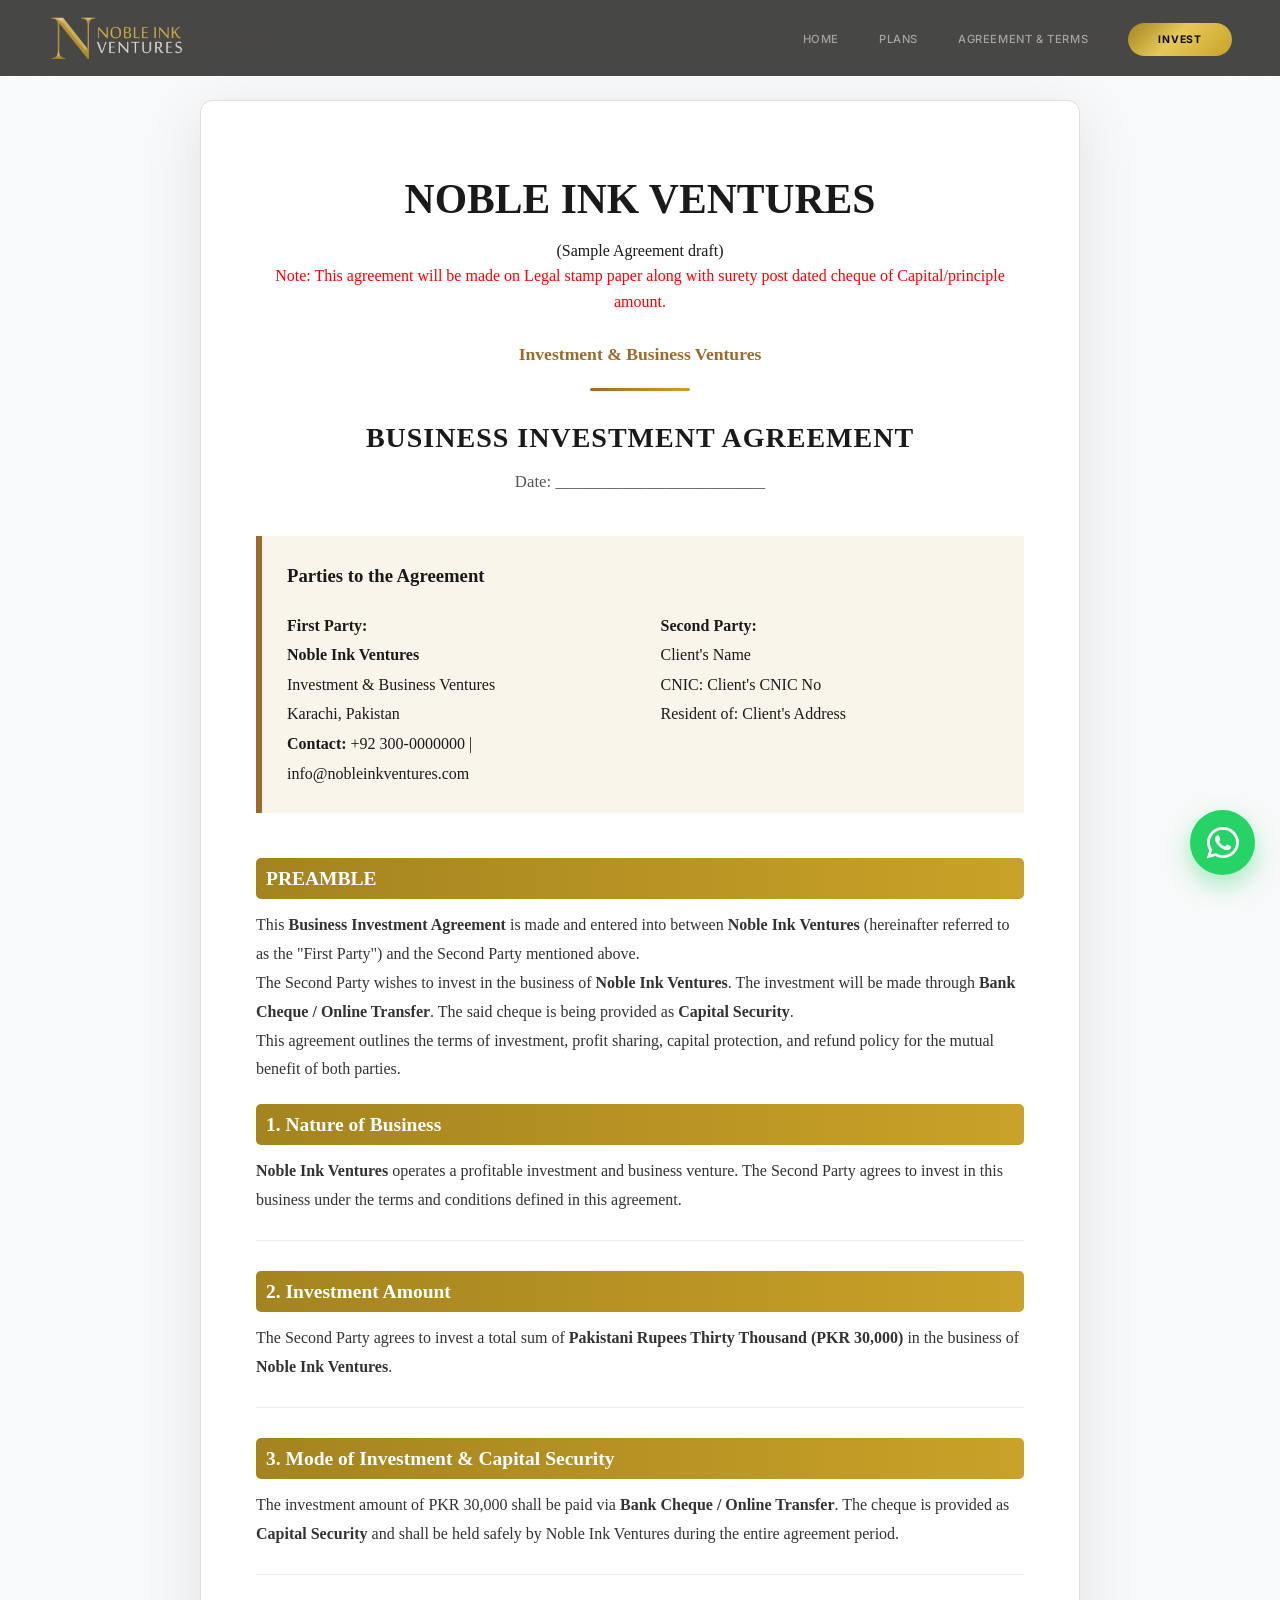
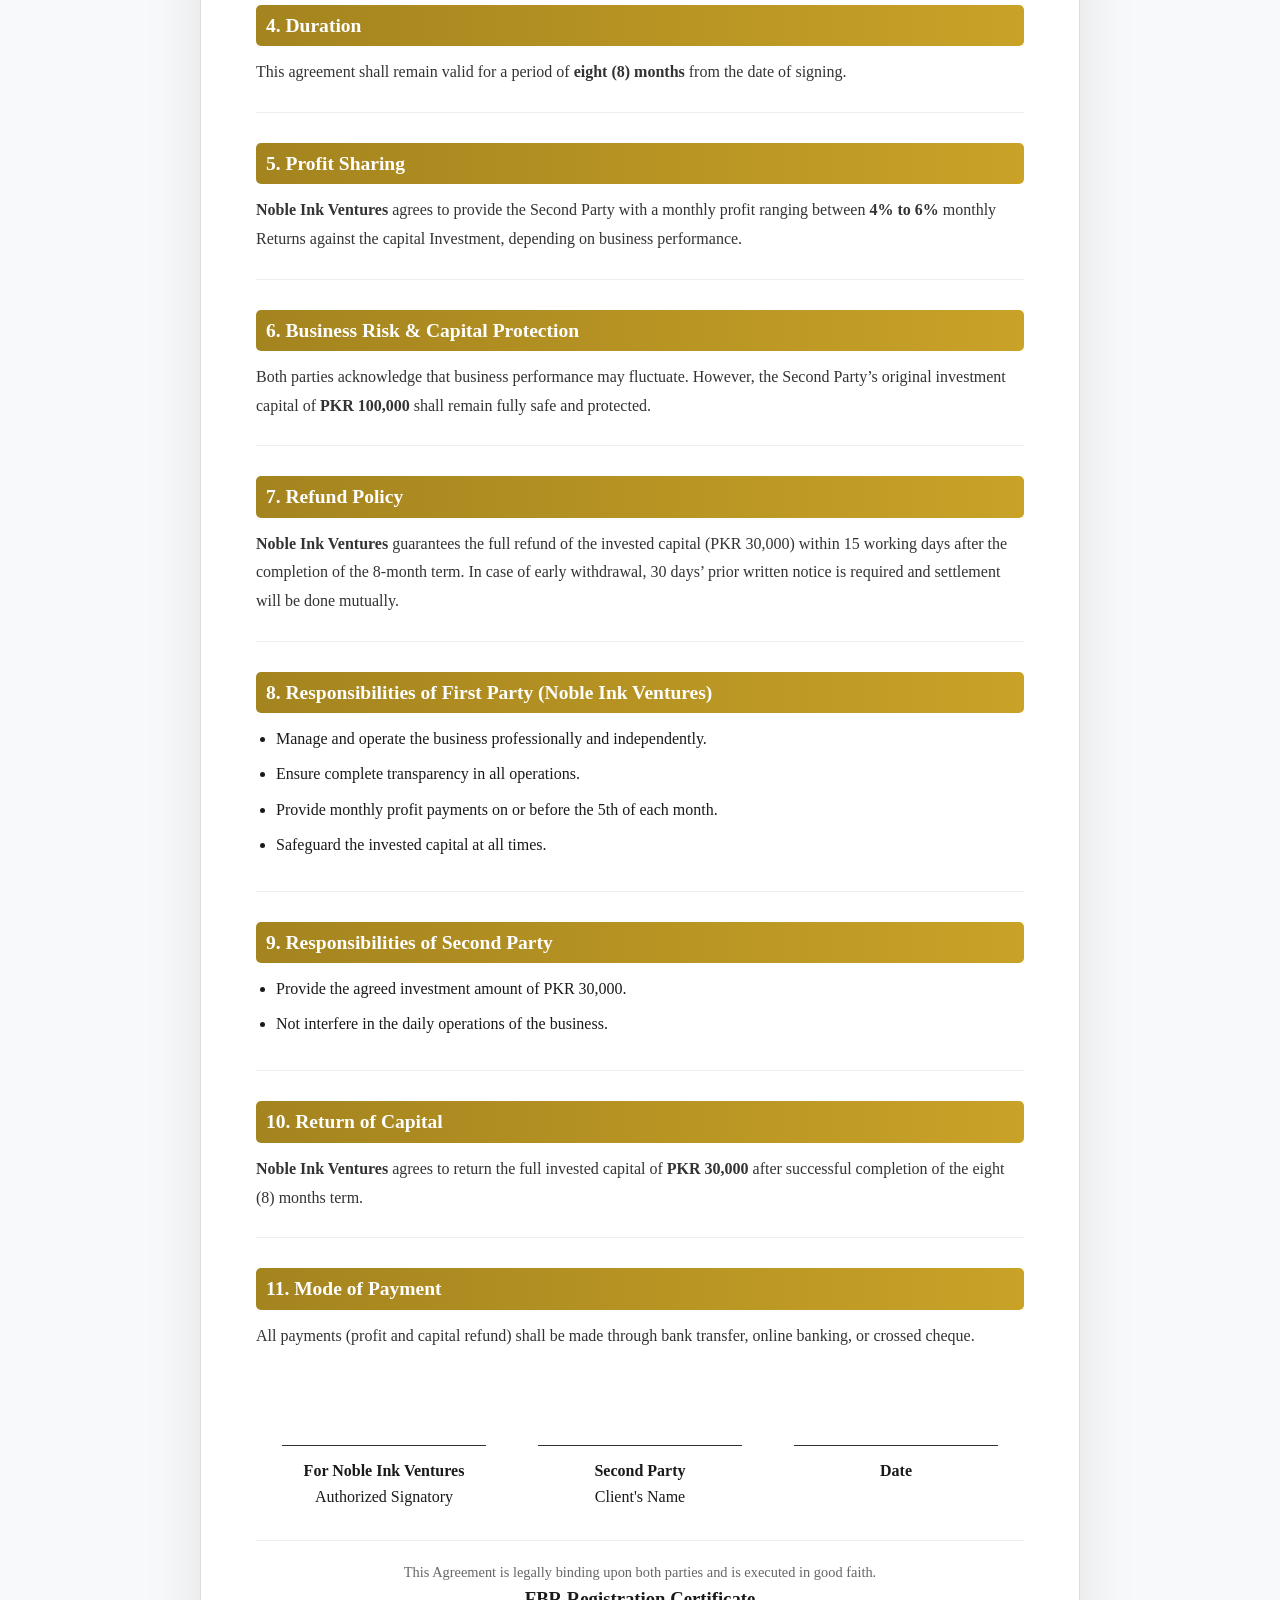
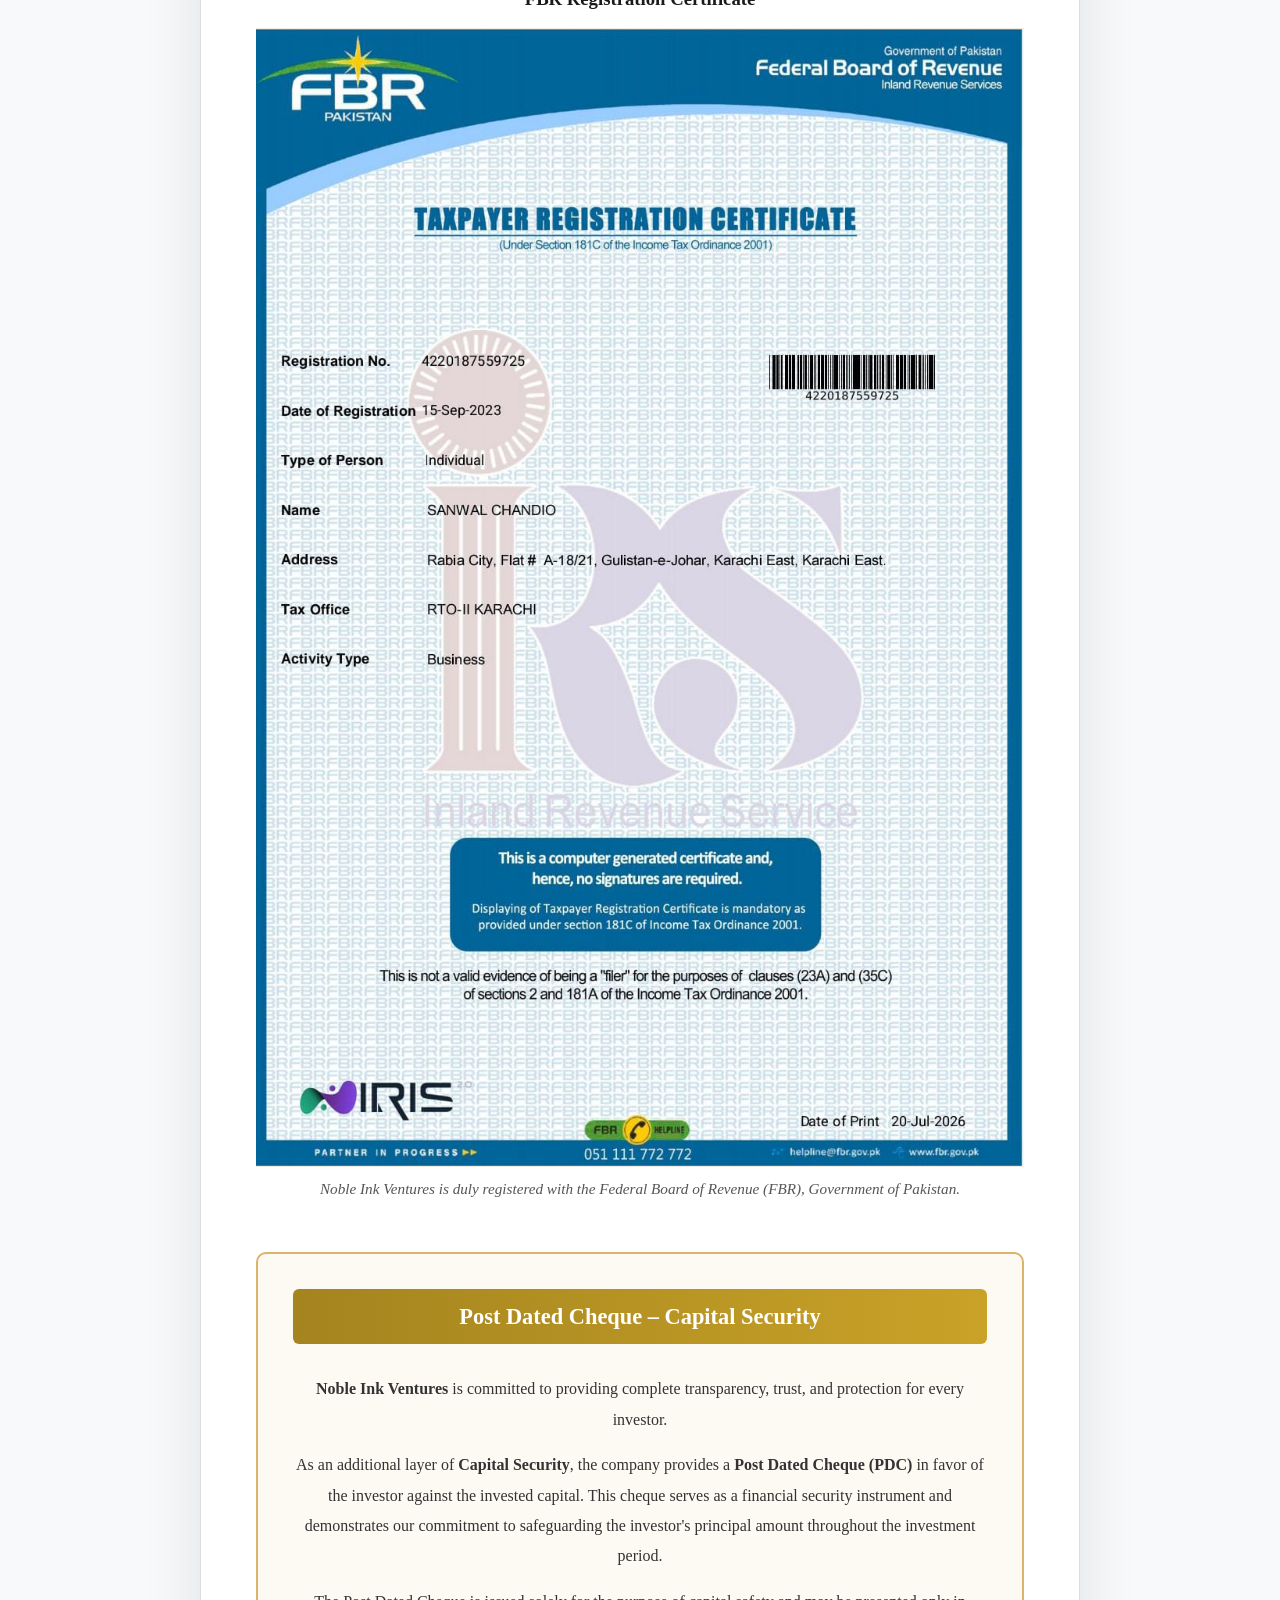
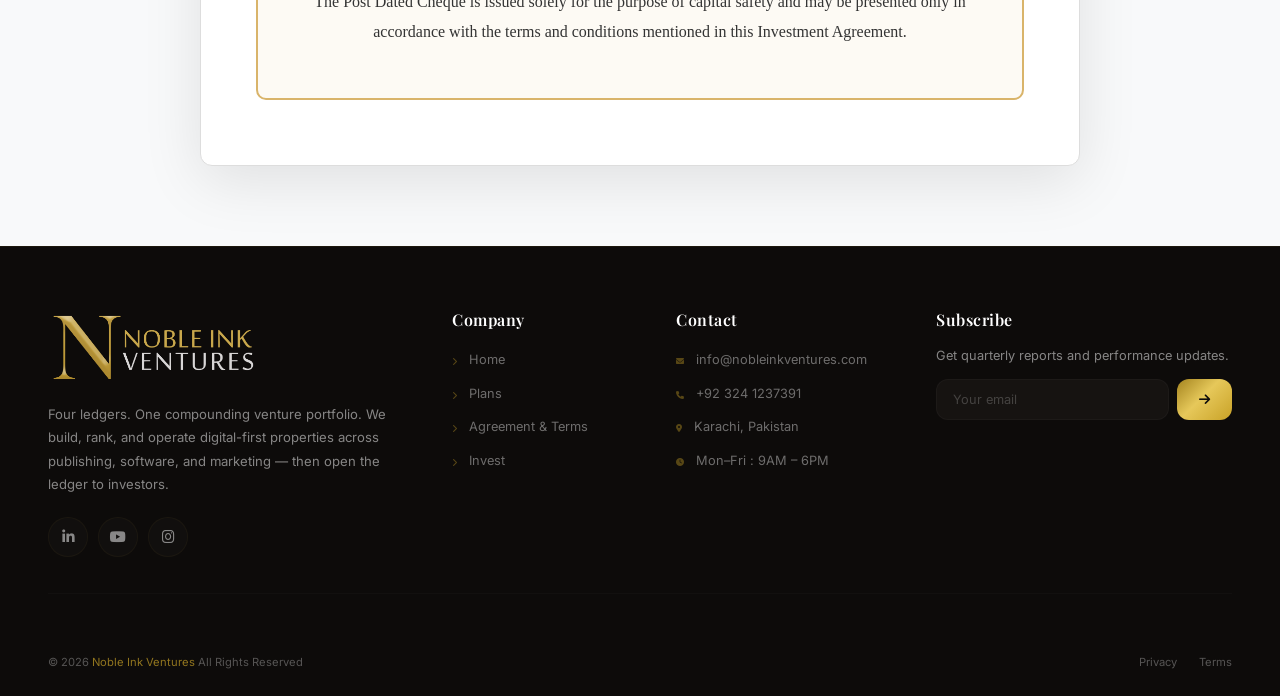
==== commit 4d2c924f: "Add files via upload" ====
--- a/agreement-and-terms.html
+++ b/agreement-and-terms.html
@@ -25,11 +25,11 @@
             </a>
 
             <ul class="nav-links" id="navLinks" role="menubar">
-                <li role="none"><a href="index.html" role="menuitem" class="active">Home</a></li>
+                <li role="none"><a href="index.html" role="menuitem" >Home</a></li>
                 <li role="none"><a href="plans.html" role="menuitem">Plans</a></li>
-                <li role="none"><a href="#" role="menuitem">Career</a></li>
-                <li role="none"><a href="agreement-and-terms.html" role="menuitem">Agreement & Terms</a></li>
-                <li role="none"><a href="#" role="menuitem" class="nav-cta">Invest</a></li>
+                <!-- <li role="none"><a href="#" role="menuitem">Career</a></li> -->
+                <li role="none"><a href="agreement-and-terms.html" class="active" role="menuitem">Agreement & Terms</a></li>
+                <li role="none"><a href="plans.html" role="menuitem" class="nav-cta">Invest</a></li>
             </ul>
 
             <button class="nav-toggle" id="navToggle" aria-label="Toggle navigation" aria-expanded="false">
@@ -247,9 +247,9 @@
                     <ul>
                         <li><a href="index.html"><i class="fas fa-chevron-right"></i> Home</a></li>
                         <li><a href="plans.html"><i class="fas fa-chevron-right"></i> Plans</a></li>
-                        <li><a href="#"><i class="fas fa-chevron-right"></i> Career</a></li>
+                        <!-- <li><a href="#"><i class="fas fa-chevron-right"></i> Career</a></li> -->
                         <li><a href="agreement-and-terms.html"><i class="fas fa-chevron-right"></i> Agreement & Terms</a></li>
-                        <li><a href="#"><i class="fas fa-chevron-right"></i> Invest</a></li>
+                        <li><a href="plans.html"><i class="fas fa-chevron-right"></i> Invest</a></li>
                     </ul>
                 </div>
 
@@ -399,5 +399,13 @@
         });
     </script>
 
+<a href="https://wa.me/923241237391"
+   class="whatsapp-float"
+   target="_blank"
+   rel="noopener noreferrer"
+   aria-label="Chat on WhatsApp">
+    <i class="fab fa-whatsapp"></i>
+</a>
+
 </body>
 </html>
--- a/style.css
+++ b/style.css
@@ -733,11 +733,11 @@
 
 /* Different Background Images */
 .guarantee-item:nth-child(1) {
-    background-image: url("https://www.ipsmea.com/wp-content/uploads/2020/10/Cheque-2.jpg");
+    background-image: url("images/home-cheque-bg.png");
 }
 
 .guarantee-item:nth-child(2) {
-    background-image: url("https://legiit-service.s3.amazonaws.com/51feaa5b847cc05c5a0ef838eef3ebee/d2b06f1af14c44a8b0d5b926bb5099b9.jpg");
+    background-image: url("images/home-legal-bg.png");
 }
 
 /* Black Overlay */
@@ -2947,4 +2947,54 @@
     .cheque-image{
         width:100%;
     }
+}
+
+
+.whatsapp-float {
+    position: fixed;
+    right: 25px;
+    bottom: 25px;
+    width: 65px;
+    height: 65px;
+    background: #25D366;
+    color: #fff;
+    border-radius: 50%;
+    display: flex;
+    align-items: center;
+    justify-content: center;
+    text-decoration: none;
+    font-size: 36px;
+    box-shadow: 0 10px 25px rgba(37, 211, 102, 0.4);
+    z-index: 99999;
+    transition: all 0.3s ease;
+    animation: whatsappPulse 2s infinite;
+}
+
+.whatsapp-float:hover {
+    transform: translateY(-5px) scale(1.08);
+    background: #20ba5a;
+    color: #fff;
+}
+
+@keyframes whatsappPulse {
+    0% {
+        box-shadow: 0 0 0 0 rgba(37, 211, 102, 0.6);
+    }
+    70% {
+        box-shadow: 0 0 0 18px rgba(37, 211, 102, 0);
+    }
+    100% {
+        box-shadow: 0 0 0 0 rgba(37, 211, 102, 0);
+    }
+}
+
+/* Mobile */
+@media (max-width: 768px) {
+    .whatsapp-float {
+        width: 58px;
+        height: 58px;
+        font-size: 32px;
+        right: 18px;
+        bottom: 18px;
+    }
 }
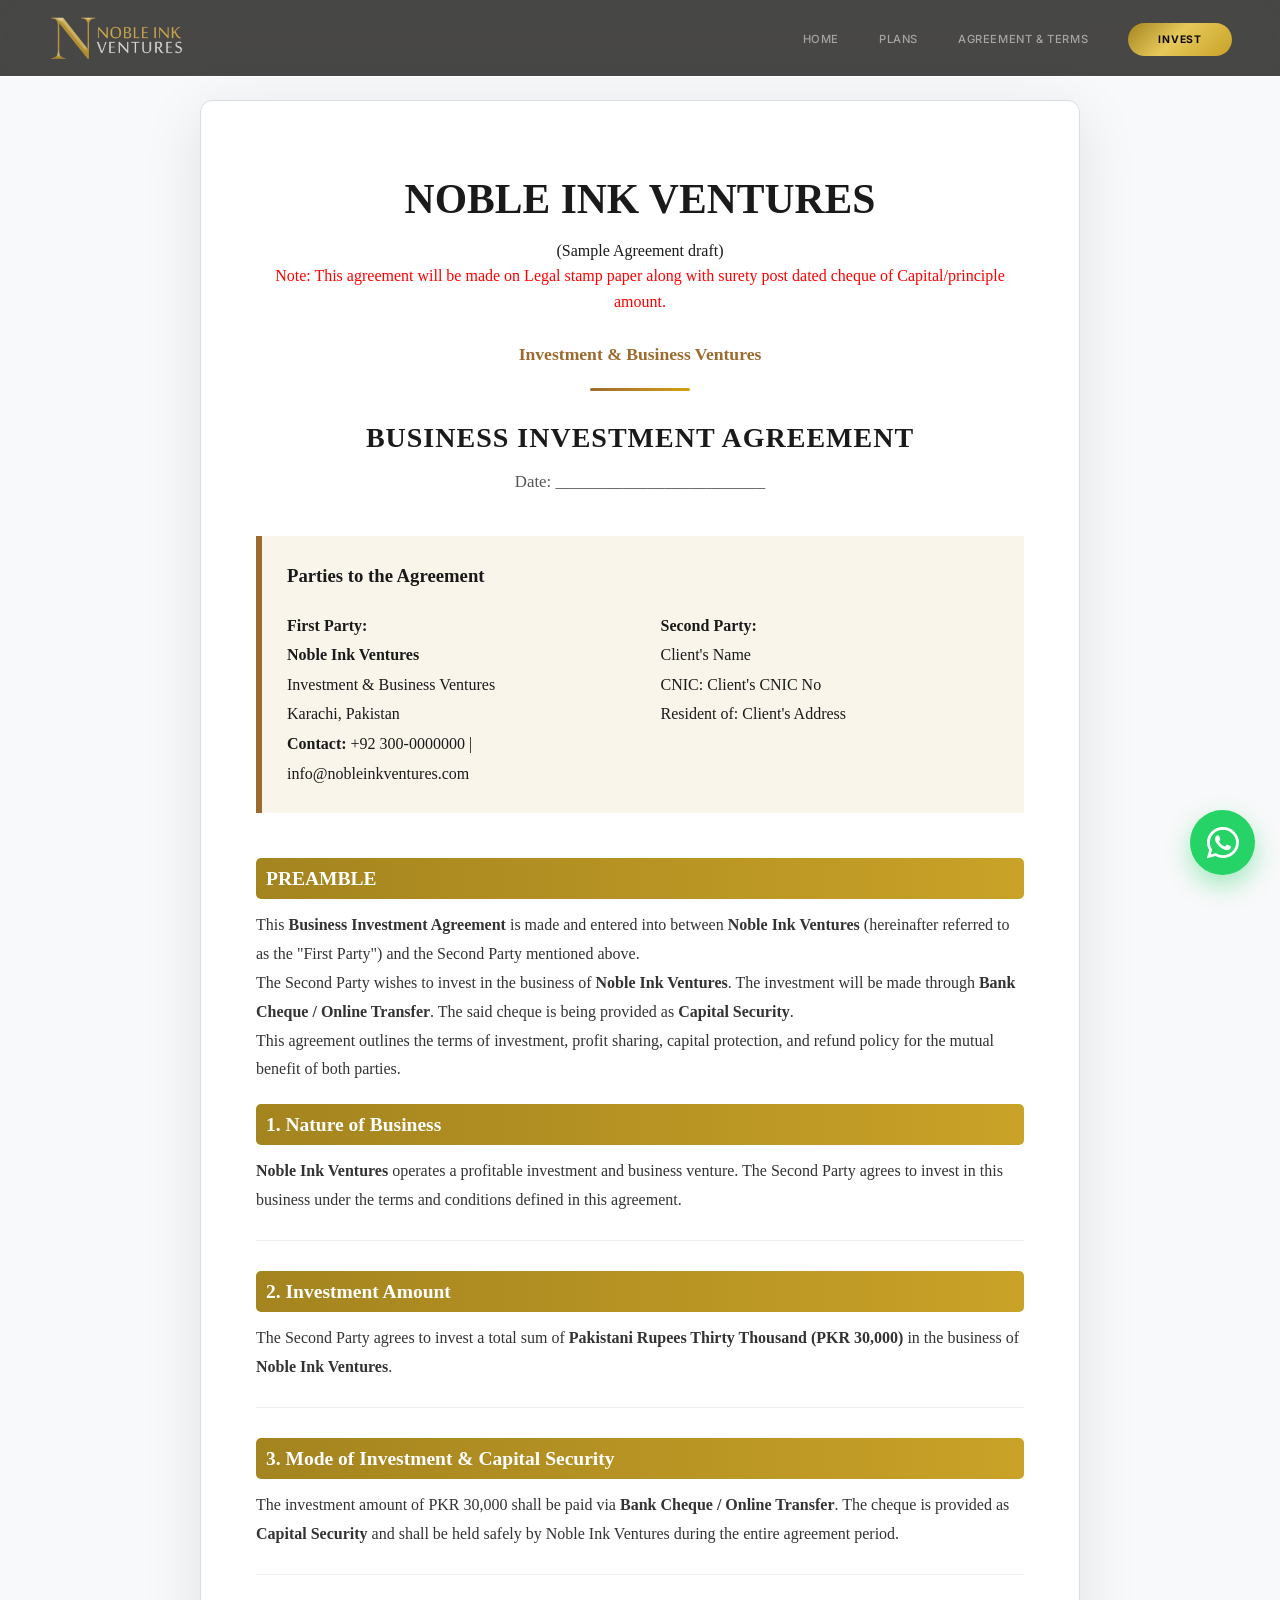
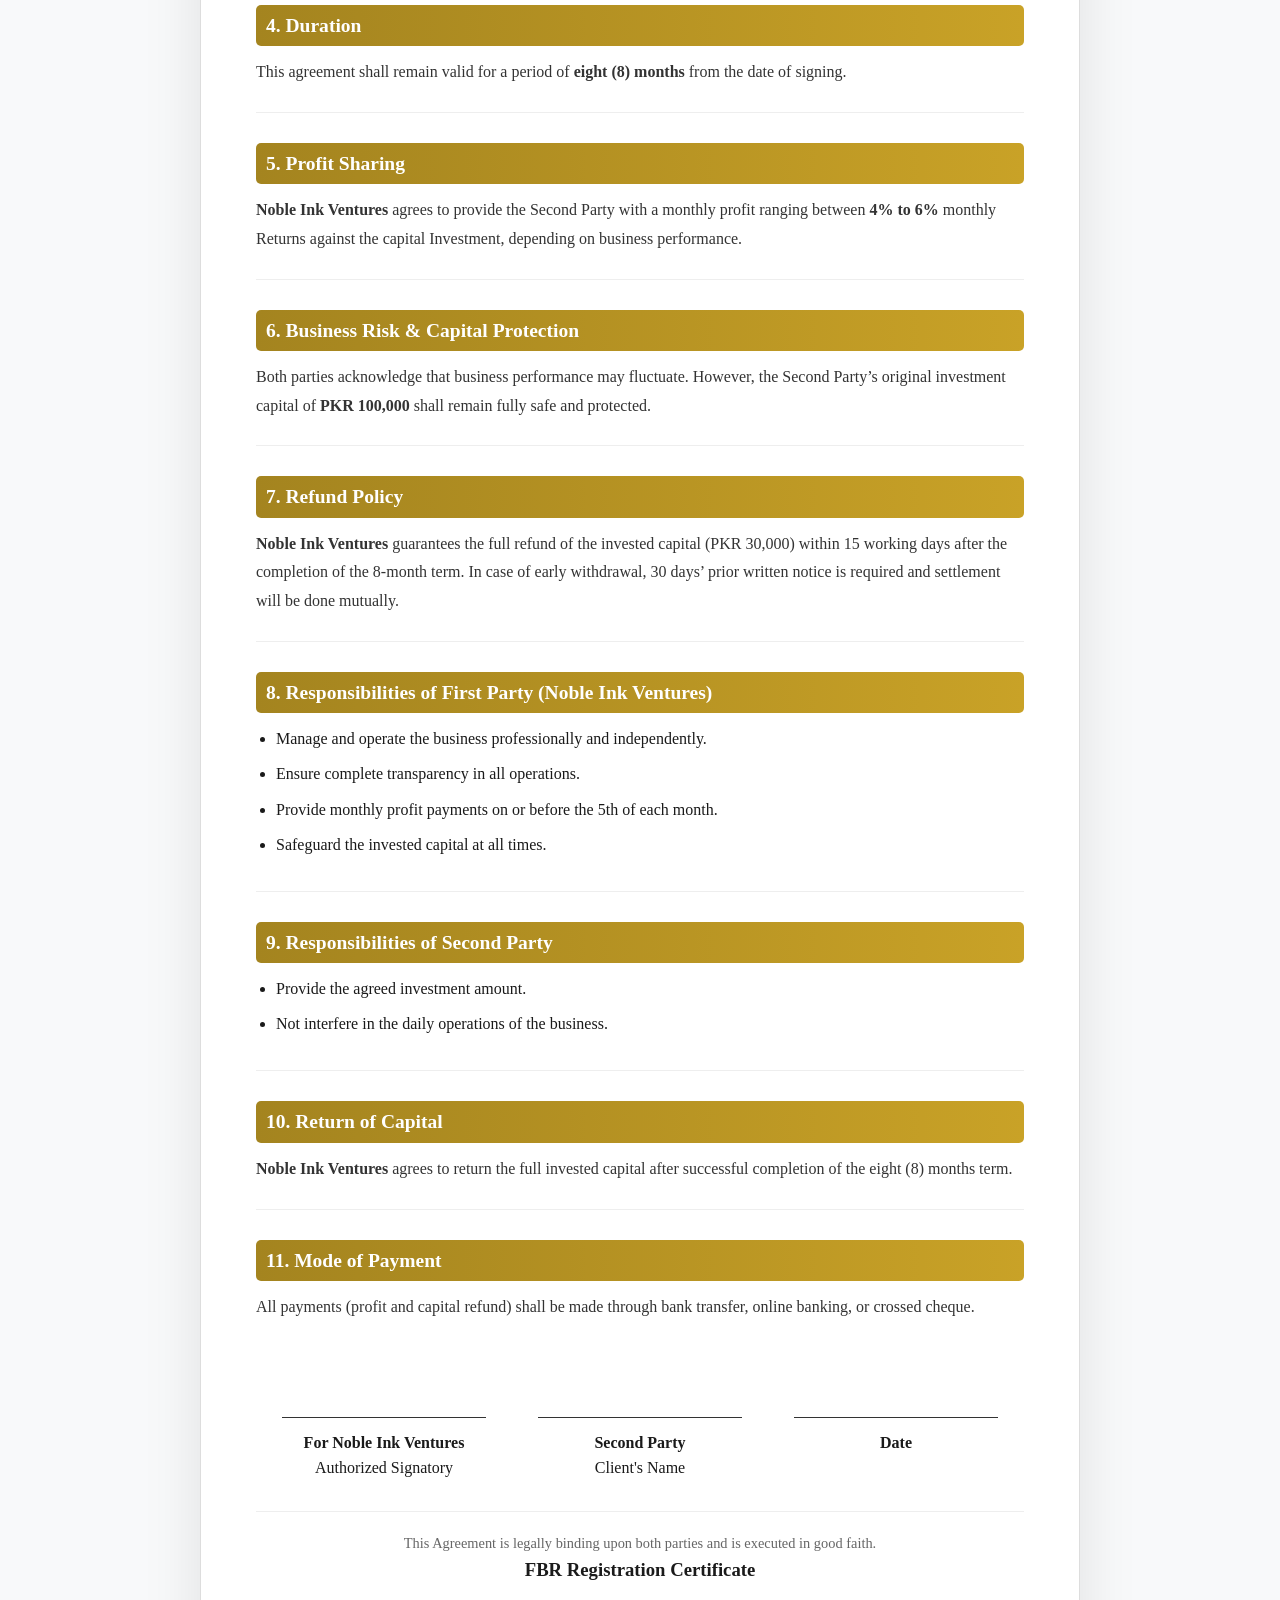
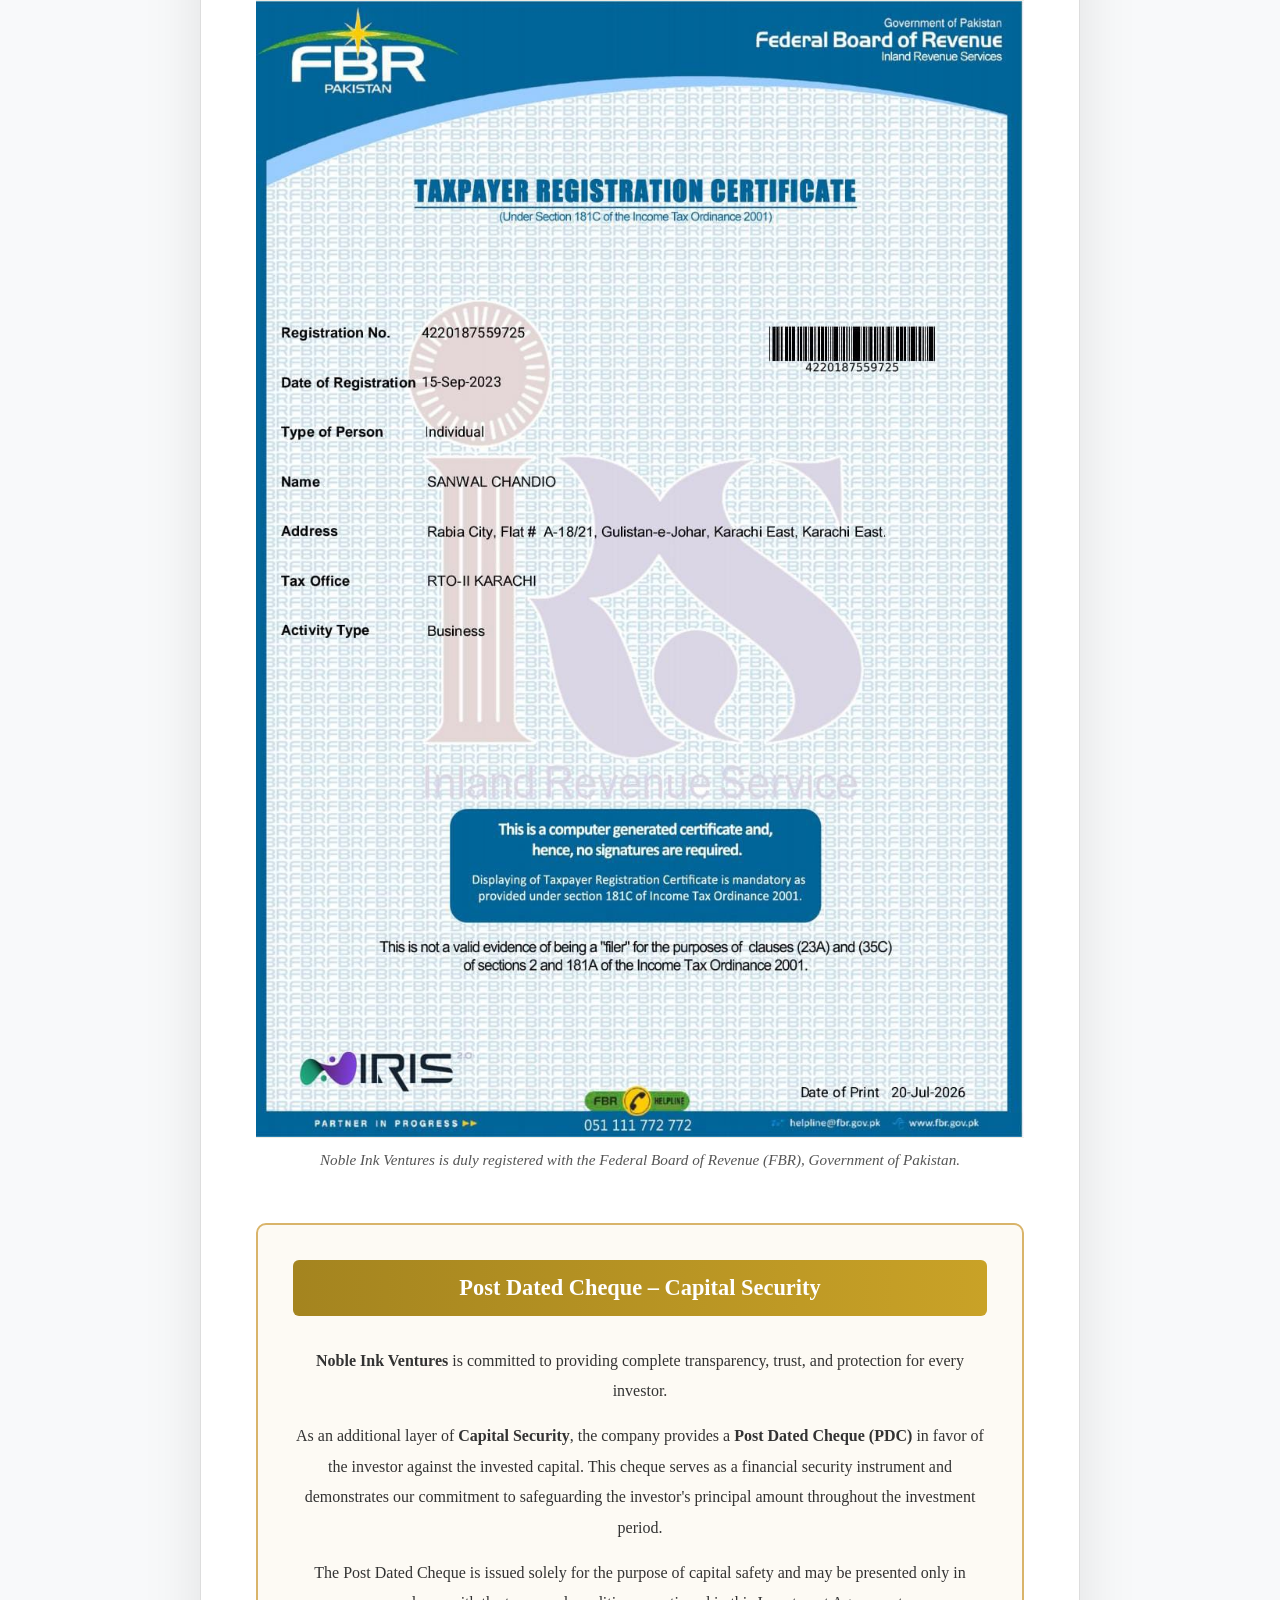
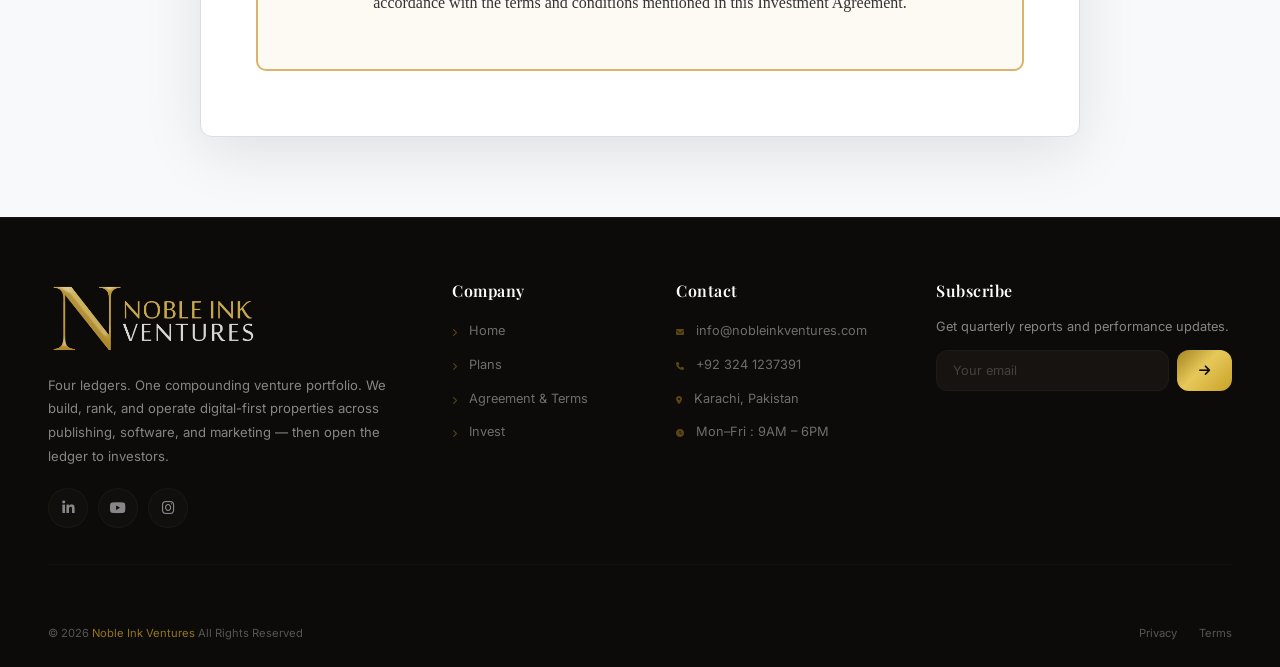
==== commit f388e5a7: "Add files via upload" ====
--- a/agreement-and-terms.html
+++ b/agreement-and-terms.html
@@ -137,14 +137,14 @@
                 <div class="legal-section">
                     <h3>9. Responsibilities of Second Party</h3>
                     <ul>
-                        <li>Provide the agreed investment amount of PKR 30,000.</li>
+                        <li>Provide the agreed investment amount.</li>
                         <li>Not interfere in the daily operations of the business.</li>
                     </ul>
                 </div>
 
                 <div class="legal-section">
                     <h3>10. Return of Capital</h3>
-                    <p><strong>Noble Ink Ventures</strong> agrees to return the full invested capital of <strong>PKR 30,000</strong> after successful completion of the eight (8) months term.</p>
+                    <p><strong>Noble Ink Ventures</strong> agrees to return the full invested capital  after successful completion of the eight (8) months term.</p>
                 </div>
 
                 <div class="legal-section">
